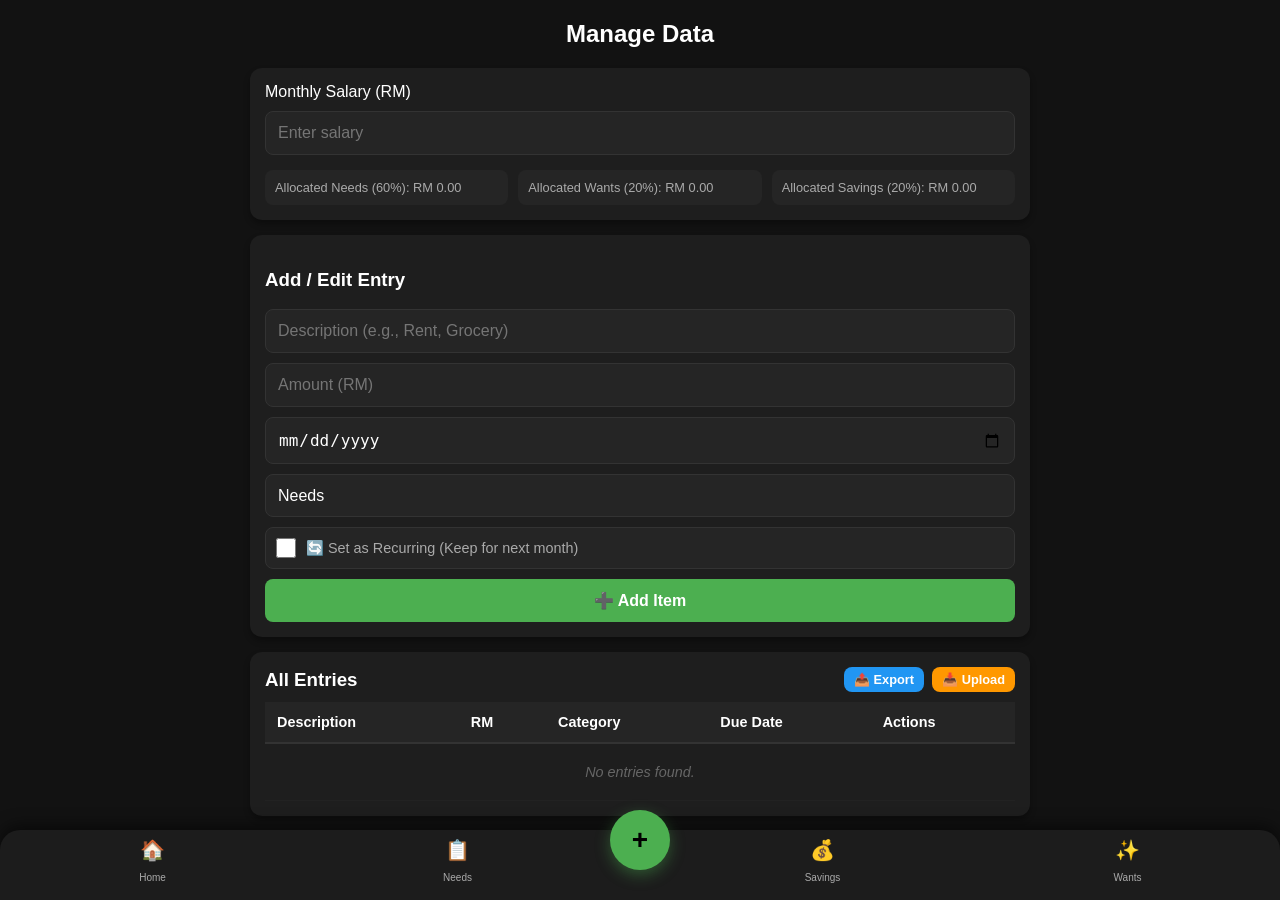
==== entry.html @ 6e2db6f9 "update" ====
<!DOCTYPE html>
<html lang="en">
<head>
  <meta charset="UTF-8">
  <title>Manage Data - Monthly Tracker</title>
  <meta name="viewport" content="width=device-width, initial-scale=1.0, maximum-scale=1.0, user-scalable=no">
  <meta name="theme-color" content="#1c1c1c">
  <meta name="apple-mobile-web-app-capable" content="yes">
  <meta name="apple-mobile-web-app-status-bar-style" content="black-translucent">
  <link rel="manifest" href="manifest.json">
  <link rel="stylesheet" href="styles.css">
</head>
<body>

<div class="bottom-nav">
  <a href="index.html" class="nav-item">
    <span>🏠</span>
    <p>Home</p>
  </a>
  <a href="needs.html" class="nav-item">
    <span>📋</span>
    <p>Needs</p>
  </a>
  <a href="entry.html" class="fab">+</a>
  <a href="savings.html" class="nav-item">
    <span>💰</span>
    <p>Savings</p>
  </a>
  <a href="wants.html" class="nav-item">
    <span>✨</span>
    <p>Wants</p>
  </a>
</div>

<div class="container">
  <h2>Manage Data</h2>

  <!-- Salary Input -->
  <div class="card">
    <label>Monthly Salary (RM)</label>
    <input type="number" id="salary" placeholder="Enter salary" oninput="calculateSplit()">
    <div class="split">
      <p>Allocated Needs (60%): <span id="needs">RM 0</span></p>
      <p>Allocated Wants (20%): <span id="wants">RM 0</span></p>
      <p>Allocated Savings (20%): <span id="savings">RM 0</span></p>
    </div>
  </div>

  <!-- Add Expense -->
  <div class="card">
    <h3>Add / Edit Entry</h3>
    <input type="hidden" id="edit-index" value="-1">
    <input type="text" id="desc" placeholder="Description (e.g., Rent, Grocery)">
    <input type="number" id="amount" placeholder="Amount (RM)">
    <input type="date" id="dueDate">

    <select id="category">
      <option value="Needs">Needs</option>
      <option value="Wants">Wants</option>
      <option value="Savings">Savings</option>
    </select>

    <div style="display: flex; align-items: center; gap: 10px; margin-top: 10px; background: #252525; padding: 10px; border-radius: 8px; border: 1px solid #333;">
      <input type="checkbox" id="recurring" style="width: 20px; height: 20px; margin-top: 0;">
      <label for="recurring" style="font-size: 0.9rem; color: #aaa;">🔄 Set as Recurring (Keep for next month)</label>
    </div>

    <button id="add-btn" onclick="addItem()">➕ Add Item</button>
  </div>

  <!-- Data Table -->
  <div class="card"  >
    <div style="display: flex; justify-content: space-between; align-items: center; margin-bottom: 10px;">
      <h3 style="margin: 0;">All Entries</h3>
      <div style="display: flex; gap: 8px;">
        <button onclick="exportToCSV()" style="width: auto; padding: 5px 10px; font-size: 0.8rem; margin-top: 0; background: #2196F3;">📤 Export</button>
        <button onclick="document.getElementById('csv-upload').click()" style="width: auto; padding: 5px 10px; font-size: 0.8rem; margin-top: 0; background: #FF9800;">📥 Upload</button>
        <input type="file" id="csv-upload" accept=".csv" style="display: none;" onchange="importFromCSV(event)">
      </div>
    </div>
    <table id="table">
      <thead>
        <tr>
          <th>Description</th>
          <th>RM</th>
          <th>Category</th>
          <th>Due Date</th>
          <th>Actions</th>
        </tr>
      </thead>
      <tbody></tbody>
    </table>
  </div>

</div>

<script src="app.js"></script>
<script>
  window.addEventListener('load', () => {
    renderAll();
    calculateSplit();
  });
</script>
</body>
</html>
---- styles.css ----
html, body {
  height: 100%;
  margin: 0;
  padding: 0;
  overscroll-behavior: none;
  overflow: hidden;
}

body {
  font-family: 'Segoe UI', Tahoma, Geneva, Verdana, sans-serif;
  background: #121212;
  color: #fff;
  display: flex;
  flex-direction: column;
}

/* Bottom Navigation */
.bottom-nav {
  position: fixed;
  bottom: 0;
  left: 0;
  width: 100%;
  background: #1c1c1c;
  display: flex;
  justify-content: space-around;
  align-items: center;
  height: 70px;
  border-top-left-radius: 20px;
  border-top-right-radius: 20px;
  box-shadow: 0 -5px 15px rgba(0,0,0,0.5);
  z-index: 1000;
}

/* Nav Items */
.nav-item {
  text-align: center;
  font-size: 10px;
  color: #aaa;
  flex: 1;
  cursor: pointer;
  text-decoration: none;
  transition: color 0.3s;
}

.nav-item span {
  display: block;
  font-size: 20px;
  margin-bottom: 2px;
}

.nav-item.active {
  color: #4CAF50;
}

/* Floating Button */
.fab {
  position: relative;
  top: -25px;
  width: 60px;
  height: 60px;
  background: #4CAF50;
  color: black;
  border-radius: 50%;
  display: flex;
  justify-content: center;
  align-items: center;
  font-size: 28px;
  font-weight: bold;
  box-shadow: 0 5px 15px rgba(76,175,80,0.4);
  text-decoration: none;
  z-index: 1001;
}

/* Safe area for iPhone */
@supports(padding: max(0px)) {
  .bottom-nav {
    padding-bottom: env(safe-area-inset-bottom);
    height: calc(70px + env(safe-area-inset-bottom));
  }
}

.container {
  padding: 10px;
  max-width: 800px;
  margin: auto;
  padding-bottom: 100px; /* Space for bottom nav */
  flex: 1;
  overflow-y: auto;
  -webkit-overflow-scrolling: touch;
  width: 100%;
  box-sizing: border-box;
}

h2 {
  text-align: center;
  margin-top: 10px;
  font-size: 1.5rem;
}

.card {
  background: #1e1e1e;
  padding: 15px;
  border-radius: 12px;
  margin-bottom: 15px;
  box-shadow: 0 4px 6px rgba(0,0,0,0.3);
}

.dashboard-grid {
  display: grid;
  grid-template-columns: repeat(auto-fit, minmax(140px, 1fr));
  gap: 10px;
  margin-bottom: 15px;
}

.stat-card {
  background: #252525;
  padding: 12px;
  border-radius: 10px;
  text-align: center;
  border-left: 4px solid #4CAF50;
}

.stat-card h3 {
  margin: 0;
  font-size: 0.8rem;
  color: #aaa;
}

.stat-card p {
  margin: 8px 0 0;
  font-size: 1.1rem;
  font-weight: bold;
}

input:not([type="checkbox"]), select, button {
  width: 100%;
  display: block; /* Ensures they behave as full-width blocks */
  margin-top: 10px;
  padding: 12px;
  border-radius: 8px;
  border: 1px solid #333;
  background: #252525;
  color: white;
  box-sizing: border-box; /* Crucial for Safari to include padding in width */
  font-size: 16px;
  -webkit-appearance: none; /* Removes Safari default styling */
  appearance: none;
}

input[type="checkbox"] {
  width: 22px;
  height: 22px;
  cursor: pointer;
  accent-color: #4CAF50;
  margin: 0;
  -webkit-appearance: checkbox;
  appearance: checkbox;
}
/* Swipe-to-delete styles */
.swipe-row {
  position: relative;
  /* overflow: hidden; Removed to allow button to be visible when row is transformed */
  touch-action: pan-y;
  transition: transform 0.2s ease-out;
}

.swipe-action {
  position: absolute;
  right: -80px; /* Positioned outside the row */
  top: 0;
  height: 100%;
  width: 80px;
  display: flex;
  justify-content: center;
  align-items: center;
  color: white;
  font-weight: bold;
  opacity: 0;
  transition: opacity 0.2s ease-out;
  pointer-events: none;
  z-index: 5;
  border-radius: 0 8px 8px 0;
}

.delete-action {
  background: #f44336;
}

.done-action {
  background: #4CAF50;
}

.undo-action {
  background: #FF9800;
}

.delete-action:active {
  background: #d32f2f;
}

.done-action:active {
  background: #388E3C;
}

.undo-action:active {
  background: #F57C00;
}

/* When the row is transformed left, the button becomes interactive */
.swipe-row[style*="translateX(-80px)"] .swipe-action {
  pointer-events: auto;
  opacity: 1;
}

/* Skeleton Loader */
.skeleton {
  background: linear-gradient(90deg, #252525 25%, #333 50%, #252525 75%);
  background-size: 200% 100%;
  animation: loading 1.5s infinite;
  border-radius: 8px;
  height: 20px;
  margin: 10px 0;
}

@keyframes loading {
  0% { background-position: 200% 0; }
  100% { background-position: -200% 0; }
}

/* Ensure date inputs show the picker icon and behave correctly */
input[type="date"] {
  min-height: 45px; /* Consistent height for Safari date inputs */
}

button {
  background: #4CAF50;
  border: none;
  font-weight: bold;
  cursor: pointer;
  transition: opacity 0.3s;
}

button:hover {
  opacity: 0.9;
}

button.delete-btn {
  background: #f44336;
  width: auto;
  padding: 5px 10px;
  font-size: 0.8rem;
}

button.edit-btn {
  background: #2196F3;
  width: auto;
  padding: 5px 10px;
  font-size: 0.8rem;
}

.split {
  display: flex;
  flex-direction: column;
  gap: 10px;
  margin-top: 15px;
}

@media (min-width: 600px) {
  .split {
    flex-direction: row;
    justify-content: space-between;
  }
}

.split p {
  margin: 0;
  font-size: 0.8rem;
  color: #aaa;
  background: #252525;
  padding: 10px;
  border-radius: 8px;
  flex: 1;
}

/* Responsive Table */
table {
  width: 100%;
  border-collapse: collapse;
}

@media screen and (max-width: 600px) {
  table, thead, tbody, th, td, tr {
    display: block;
  }

  thead tr {
    position: absolute;
    top: -9999px;
    left: -9999px;
  }

  tr {
    border: 1px solid #333;
    margin-bottom: 10px;
    border-radius: 8px;
    background: #252525;
    padding: 5px;
  }

  td {
    border: none;
    border-bottom: 1px solid #333;
    position: relative;
    padding-left: 50% !important;
    text-align: right !important;
    font-size: 0.6rem;
    display: flex;
    align-items: center;
    justify-content: flex-end;
  }

  td:last-child {
    border-bottom: 0;
  }

  td::before {
    position: absolute;
    left: 10px;
    width: 45%;
    padding-right: 10px;
    white-space: nowrap;
    text-align: left;
    font-weight: bold;
    color: #4CAF50;
    content: attr(data-label);
  }
  
  .completed-row {
    background: #1a1a1a !important;
  }
}

/* Standard Table View for Desktop */
@media screen and (min-width: 601px) {
  th {
    background: #252525;
    text-align: left;
    padding: 12px;
    font-size: 0.9rem;
    border-bottom: 2px solid #333;
  }

  td {
    padding: 12px;
    font-size: 0.9rem;
    border-bottom: 1px solid #222;
  }
}

#reminders-list {
  max-height: 160px;
  overflow-y: auto;
  padding-right: 5px;
}

#reminders-list::-webkit-scrollbar {
  width: 4px;
}

#reminders-list::-webkit-scrollbar-track {
  background: #1e1e1e;
}

#reminders-list::-webkit-scrollbar-thumb {
  background: #4CAF50;
  border-radius: 10px;
}

.due-soon {
  color: #ff9800;
  font-weight: bold;
}

.overdue {
  color: #f44336;
  font-weight: bold;
}

.no-data {
  text-align: center;
  padding: 20px;
  color: #666;
  font-style: italic;
}

.completed-row {
  opacity: 0.5;
  text-decoration: line-through;
}

input[type="checkbox"] {
  width: 18px;
  height: 18px;
  cursor: pointer;
  accent-color: #4CAF50;
}
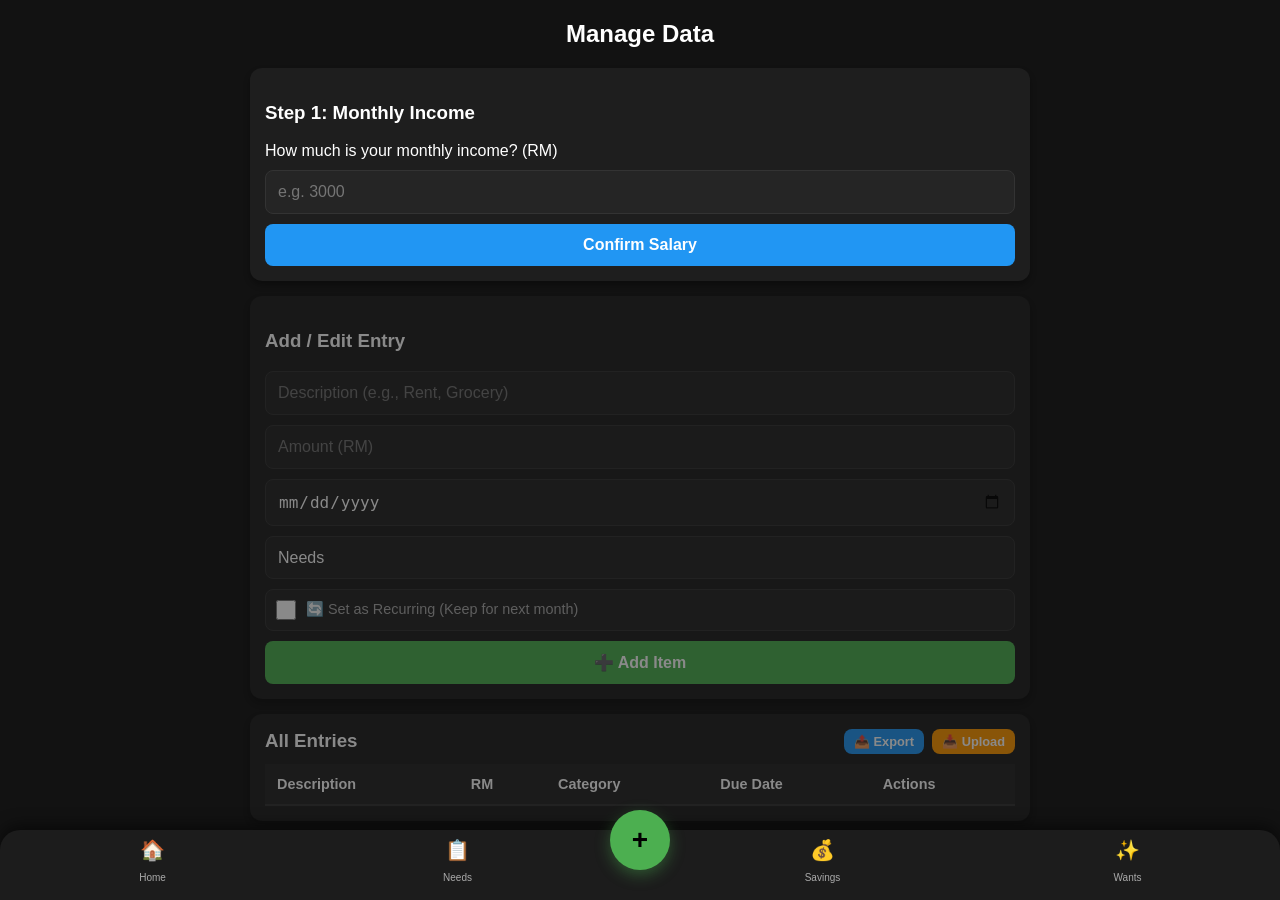
==== commit 4a2c7de6: "new update 1.1" ====
--- a/entry.html
+++ b/entry.html
@@ -35,19 +35,49 @@
 <div class="container">
   <h2>Manage Data</h2>
 
-  <!-- Salary Input -->
-  <div class="card">
-    <label>Monthly Salary (RM)</label>
-    <input type="number" id="salary" placeholder="Enter salary" oninput="calculateSplit()">
-    <div class="split">
-      <p>Allocated Needs (60%): <span id="needs">RM 0</span></p>
-      <p>Allocated Wants (20%): <span id="wants">RM 0</span></p>
-      <p>Allocated Savings (20%): <span id="savings">RM 0</span></p>
+  <!-- Salary & Rule Setup -->
+  <div class="card" id="setup-card">
+    <h3 id="setup-title">Step 1: Monthly Income</h3>
+    
+    <!-- Step 1: Salary Input -->
+    <div id="step-salary">
+      <label>How much is your monthly income? (RM)</label>
+      <input type="number" id="salary" placeholder="e.g. 3000" onkeypress="if(event.key === 'Enter') confirmSalary()">
+      <button onclick="confirmSalary()" style="background: #2196F3;">Confirm Salary</button>
+    </div>
+
+    <!-- Step 2: Budget Rule (Hidden until salary confirmed) -->
+    <div id="step-rule" style="display: none; margin-top: 15px;">
+      <h3 style="margin-top: 0;">Step 2: Choose Budget Rule</h3>
+      <p style="font-size: 0.8rem; color: #aaa; margin-bottom: 10px;">Select how you want to split your income:</p>
+      <div style="display: flex; gap: 10px;">
+        <button id="rule-622" onclick="setBudgetRule('622')" style="margin-top: 0; flex: 1; background: #333; font-size: 0.8rem; padding: 12px;">
+          <strong>6/2/2</strong><br>
+          <small>60% Needs | 20% Wants | 20% Savings</small>
+        </button>
+        <button id="rule-721" onclick="setBudgetRule('721')" style="margin-top: 0; flex: 1; background: #333; font-size: 0.8rem; padding: 12px;">
+          <strong>7/2/1</strong><br>
+          <small>70% Needs | 20% Savings | 10% Wants</small>
+        </button>
+      </div>
+    </div>
+
+    <!-- Step 3: Setup Summary (Shown when everything is set) -->
+    <div id="setup-summary" style="display: none; margin-top: 15px; border-top: 1px solid #333; padding-top: 15px;">
+      <div style="display: flex; justify-content: space-between; align-items: center;">
+        <p style="margin: 0; font-weight: bold; color: #4CAF50;">✅ Budgeting Setup Active</p>
+        <button onclick="editSalary()" style="width: auto; margin-top: 0; padding: 5px 10px; font-size: 0.7rem; background: #555;">Edit Setup</button>
+      </div>
+      <div class="split" style="margin-top: 10px;">
+        <p>Needs (<span id="perc-needs">60</span>%): <span id="needs">RM 0</span></p>
+        <p>Wants (<span id="perc-wants">20</span>%): <span id="wants">RM 0</span></p>
+        <p>Savings (<span id="perc-savings">20</span>%): <span id="savings">RM 0</span></p>
+      </div>
     </div>
   </div>
 
   <!-- Add Expense -->
-  <div class="card">
+  <div class="card" id="edit-form-card" style="opacity: 0.5; pointer-events: none;">
     <h3>Add / Edit Entry</h3>
     <input type="hidden" id="edit-index" value="-1">
     <input type="text" id="desc" placeholder="Description (e.g., Rent, Grocery)">
@@ -69,7 +99,7 @@
   </div>
 
   <!-- Data Table -->
-  <div class="card"  >
+  <div class="card" id="data-table-card" style="opacity: 0.5; pointer-events: none;">
     <div style="display: flex; justify-content: space-between; align-items: center; margin-bottom: 10px;">
       <h3 style="margin: 0;">All Entries</h3>
       <div style="display: flex; gap: 8px;">
@@ -102,4 +132,6 @@
   });
 </script>
 </body>
+</html>>
+</body>
 </html>
--- a/styles.css
+++ b/styles.css
@@ -12,6 +12,16 @@
   color: #fff;
   display: flex;
   flex-direction: column;
+  /* Hide scrollbar for IE, Edge and Firefox */
+  -ms-overflow-style: none;  /* IE and Edge */
+  scrollbar-width: none;  /* Firefox */
+}
+
+/* Hide scrollbar for Chrome, Safari and Opera */
+body::-webkit-scrollbar,
+.container::-webkit-scrollbar,
+div::-webkit-scrollbar {
+  display: none;
 }
 
 /* Bottom Navigation */
@@ -86,6 +96,7 @@
   padding-bottom: 100px; /* Space for bottom nav */
   flex: 1;
   overflow-y: auto;
+  overflow-x: inherit;
   -webkit-overflow-scrolling: touch;
   width: 100%;
   box-sizing: border-box;
@@ -159,14 +170,15 @@
 /* Swipe-to-delete styles */
 .swipe-row {
   position: relative;
-  /* overflow: hidden; Removed to allow button to be visible when row is transformed */
   touch-action: pan-y;
-  transition: transform 0.2s ease-out;
+  transition: transform 0.2s cubic-bezier(0.4, 0, 0.2, 1);
+  background: #252525; /* Ensure row has background to cover button */
+  z-index: 1;
 }
 
 .swipe-action {
   position: absolute;
-  right: -80px; /* Positioned outside the row */
+  right: 0; /* Align to the right edge of the row */
   top: 0;
   height: 100%;
   width: 80px;
@@ -176,9 +188,11 @@
   color: white;
   font-weight: bold;
   opacity: 0;
-  transition: opacity 0.2s ease-out;
+  /* Counter-transform: move button 80px right so it stays at table edge when row moves 80px left */
+  transform: translateX(80px) scale(0.8); 
+  transition: transform 0.2s cubic-bezier(0.4, 0, 0.2, 1), opacity 0.05s ease-out;
   pointer-events: none;
-  z-index: 5;
+  z-index: -1; /* Place behind the row content */
   border-radius: 0 8px 8px 0;
 }
 
@@ -194,22 +208,12 @@
   background: #FF9800;
 }
 
-.delete-action:active {
-  background: #d32f2f;
-}
-
-.done-action:active {
-  background: #388E3C;
-}
-
-.undo-action:active {
-  background: #F57C00;
-}
-
-/* When the row is transformed left, the button becomes interactive */
+/* When revealed: row moves left -80px, button moves to 0 (which is fixed relative to table) */
 .swipe-row[style*="translateX(-80px)"] .swipe-action {
   pointer-events: auto;
   opacity: 1;
+  transform: translateX(80px) scale(1); /* Stays at the edge */
+  z-index: 5; /* Bring to front only when revealed */
 }
 
 /* Skeleton Loader */
@@ -361,6 +365,7 @@
   max-height: 160px;
   overflow-y: auto;
   padding-right: 5px;
+  font-size: 0.6rem;
 }
 
 #reminders-list::-webkit-scrollbar {
@@ -394,8 +399,16 @@
 }
 
 .completed-row {
-  opacity: 0.5;
+  opacity: 0.6;
+}
+
+.completed-row td:not([data-label="Action"]) {
   text-decoration: line-through;
+}
+
+.completed-row button, 
+.completed-row .swipe-action {
+  text-decoration: none !important;
 }
 
 input[type="checkbox"] {
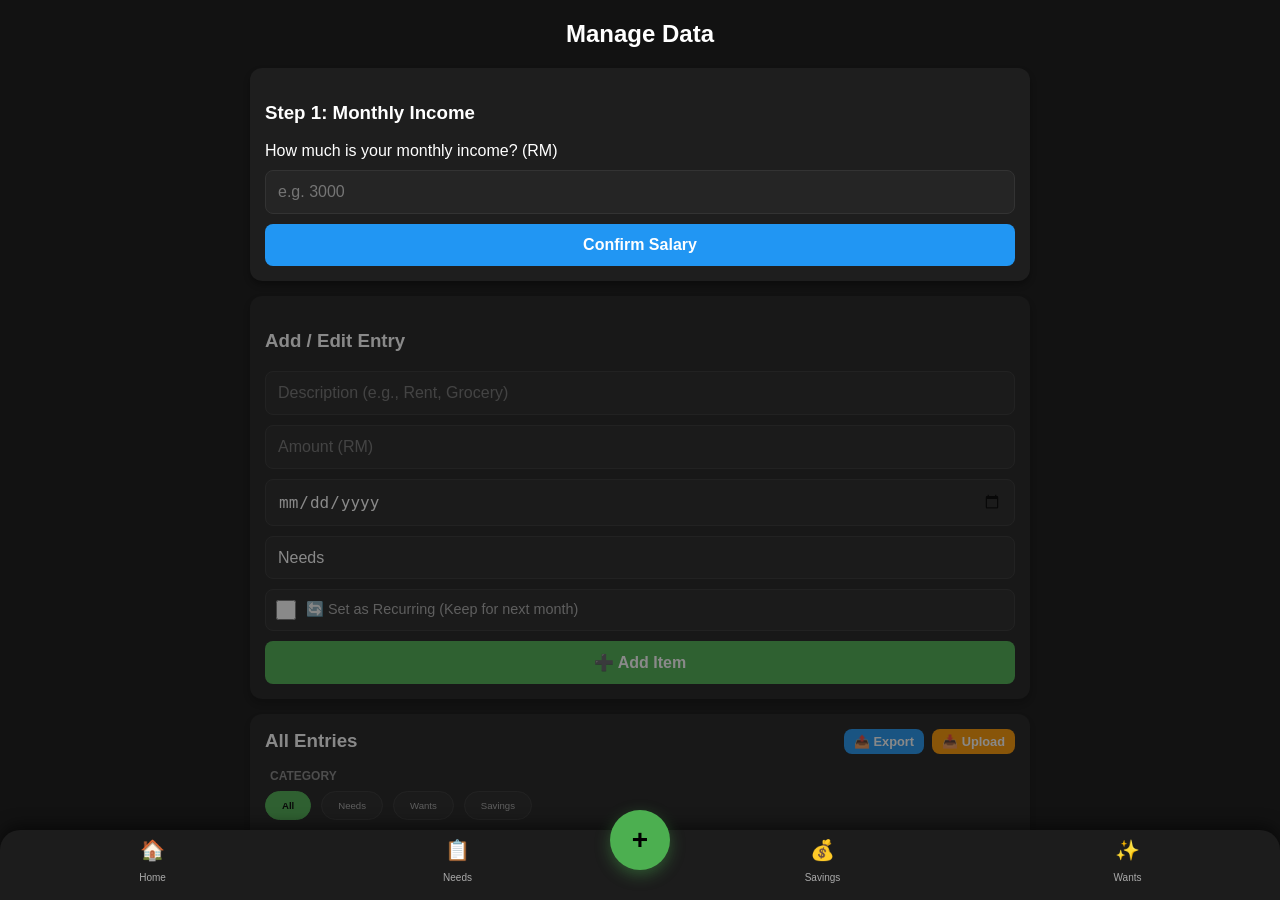
==== commit abcc8ca5: "new update 1.2" ====
--- a/entry.html
+++ b/entry.html
@@ -9,6 +9,7 @@
   <meta name="apple-mobile-web-app-status-bar-style" content="black-translucent">
   <link rel="manifest" href="manifest.json">
   <link rel="stylesheet" href="styles.css">
+  <link rel="stylesheet" href="popup.css">
 </head>
 <body>
 
@@ -100,7 +101,7 @@
 
   <!-- Data Table -->
   <div class="card" id="data-table-card" style="opacity: 0.5; pointer-events: none;">
-    <div style="display: flex; justify-content: space-between; align-items: center; margin-bottom: 10px;">
+    <div style="display: flex; justify-content: space-between; align-items: center; margin-bottom: 15px;">
       <h3 style="margin: 0;">All Entries</h3>
       <div style="display: flex; gap: 8px;">
         <button onclick="exportToCSV()" style="width: auto; padding: 5px 10px; font-size: 0.8rem; margin-top: 0; background: #2196F3;">📤 Export</button>
@@ -108,6 +109,28 @@
         <input type="file" id="csv-upload" accept=".csv" style="display: none;" onchange="importFromCSV(event)">
       </div>
     </div>
+
+    <!-- Filter Bar -->
+    <div class="filter-wrapper">
+      <div class="filter-group">
+        <label>Category</label>
+        <div class="filter-pills" id="filter-category">
+          <div class="pill active" data-value="All">All</div>
+          <div class="pill" data-value="Needs">Needs</div>
+          <div class="pill" data-value="Wants">Wants</div>
+          <div class="pill" data-value="Savings">Savings</div>
+        </div>
+      </div>
+      <div class="filter-group">
+        <label>Timeframe</label>
+        <div class="filter-pills" id="filter-time">
+          <div class="pill active" data-value="All">All</div>
+          <div class="pill" data-value="Week">This Week</div>
+          <div class="pill" data-value="Month">This Month</div>
+        </div>
+      </div>
+    </div>
+
     <table id="table">
       <thead>
         <tr>
@@ -124,6 +147,7 @@
 
 </div>
 
+<script src="popup.js"></script>
 <script src="app.js"></script>
 <script>
   window.addEventListener('load', () => {
--- a/styles.css
+++ b/styles.css
@@ -216,6 +216,59 @@
   z-index: 5; /* Bring to front only when revealed */
 }
 
+/* Filter Bar Styles */
+.filter-wrapper {
+  margin-bottom: 20px;
+  display: flex;
+  flex-direction: column;
+  gap: 15px;
+}
+
+.filter-group {
+  display: flex;
+  flex-direction: column;
+  gap: 8px;
+}
+
+.filter-group label {
+  font-size: 0.75rem;
+  font-weight: bold;
+  color: #888;
+  text-transform: uppercase;
+  margin-left: 5px;
+}
+
+.filter-pills {
+  display: flex;
+  gap: 10px;
+  overflow-x: auto;
+  padding-bottom: 5px;
+  scrollbar-width: none; /* Firefox */
+}
+
+.filter-pills::-webkit-scrollbar {
+  display: none; /* Chrome/Safari */
+}
+
+.pill {
+  background: #252525;
+  color: #aaa;
+  padding: 8px 16px;
+  border-radius: 20px;
+  font-size: 0.6rem;
+  white-space: nowrap;
+  cursor: pointer;
+  border: 1px solid #333;
+  transition: all 0.2s ease;
+}
+
+.pill.active {
+  background: #4CAF50;
+  color: #000;
+  border-color: #4CAF50;
+  font-weight: bold;
+}
+
 /* Skeleton Loader */
 .skeleton {
   background: linear-gradient(90deg, #252525 25%, #333 50%, #252525 75%);
--- a/popup.css
+++ b/popup.css
@@ -0,0 +1,154 @@
+/* Modern Popup Styles */
+.popup-overlay {
+  position: fixed;
+  top: 0;
+  left: 0;
+  width: 100vw;
+  height: 100vh;
+  background: rgba(0, 0, 0, 0.85);
+  backdrop-filter: blur(8px);
+  -webkit-backdrop-filter: blur(8px);
+  display: flex;
+  justify-content: center;
+  align-items: center;
+  z-index: 100000;
+  opacity: 0;
+  visibility: hidden;
+  transition: opacity 0.3s ease, visibility 0.3s;
+}
+
+.popup-overlay.active {
+  opacity: 1;
+  visibility: visible;
+}
+
+.popup-card {
+  background: #1e1e1e;
+  border: 1px solid #444;
+  border-radius: 20px;
+  width: 85%;
+  max-width: 360px;
+  padding: 30px 20px;
+  box-shadow: 0 25px 50px -12px rgba(0, 0, 0, 0.5);
+  transform: translateY(20px) scale(0.9);
+  transition: transform 0.3s cubic-bezier(0.34, 1.56, 0.64, 1);
+  text-align: center;
+}
+
+.popup-overlay.active .popup-card {
+  transform: translateY(0) scale(1);
+}
+
+.popup-title {
+  font-size: 0.9rem;
+  font-weight: 800;
+  margin-bottom: 12px;
+  color: #ffffff;
+  letter-spacing: -0.5px;
+}
+
+.popup-message {
+  font-size: 0.6rem;
+  color: #cccccc;
+  margin-bottom: 25px;
+  line-height: 1.6;
+}
+
+.popup-buttons {
+  display: flex;
+  gap: 12px;
+  width: 100%;
+}
+
+.popup-btn {
+  padding: 14px 20px;
+  border-radius: 12px;
+  border: none;
+  font-weight: 700;
+  font-size: 0.6rem;
+  cursor: pointer;
+  flex: 1;
+  transition: all 0.2s ease;
+  outline: none;
+}
+
+.popup-btn:active {
+  transform: scale(0.95);
+}
+
+.popup-btn-primary {
+  background: linear-gradient(135deg, #4CAF50, #45a049);
+  color: white;
+}
+
+.popup-btn-secondary {
+  background: #333;
+  color: #eee;
+}
+
+.popup-btn-danger {
+  background: linear-gradient(135deg, #f44336, #d32f2f);
+  color: white;
+}
+
+/* Toast Notifications - Simplified Design */
+.toast-container {
+  position: fixed;
+  top: 20px;
+  left: 50%;
+  transform: translateX(-50%);
+  z-index: 100000;
+  display: flex;
+  flex-direction: column;
+  align-items: center;
+  gap: 8px;
+  width: 100%;
+  pointer-events: none;
+}
+
+.toast {
+  background: #252525;
+  color: #fff;
+  padding: 10px 24px;
+  border-radius: 50px;
+  font-size: 0.7rem;
+  font-weight: 500;
+  box-shadow: 0 10px 25px rgba(0,0,0,0.3);
+  border: 1px solid #444;
+  opacity: 0;
+  transform: translateY(-20px);
+  animation: toastFadeIn 0.2s cubic-bezier(0.23, 1, 0.32, 1) forwards;
+}
+
+/* Success Toast - Simple and Clean */
+.toast.success { 
+  background: #2e7d32; 
+  border-color: #388e3c; 
+}
+
+.toast.error { background: #c62828; border-color: #d32f2f; }
+.toast.warning { background: #ef6c00; border-color: #f57c00; }
+
+.toast.fade-out {
+  animation: toastFadeOut 0.1s ease forwards;
+}
+
+@keyframes toastFadeIn {
+  to { opacity: 1; transform: translateY(0); }
+}
+
+@keyframes toastFadeOut {
+  to { opacity: 0; transform: translateY(-10px); }
+}
+
+/* Mobile specific tweaks */
+@media (max-width: 480px) {
+  .popup-card {
+    width: 70%;
+    padding: 25px 15px;
+  }
+  
+  .popup-title {
+    font-size: 0.9rem;
+  }
+}
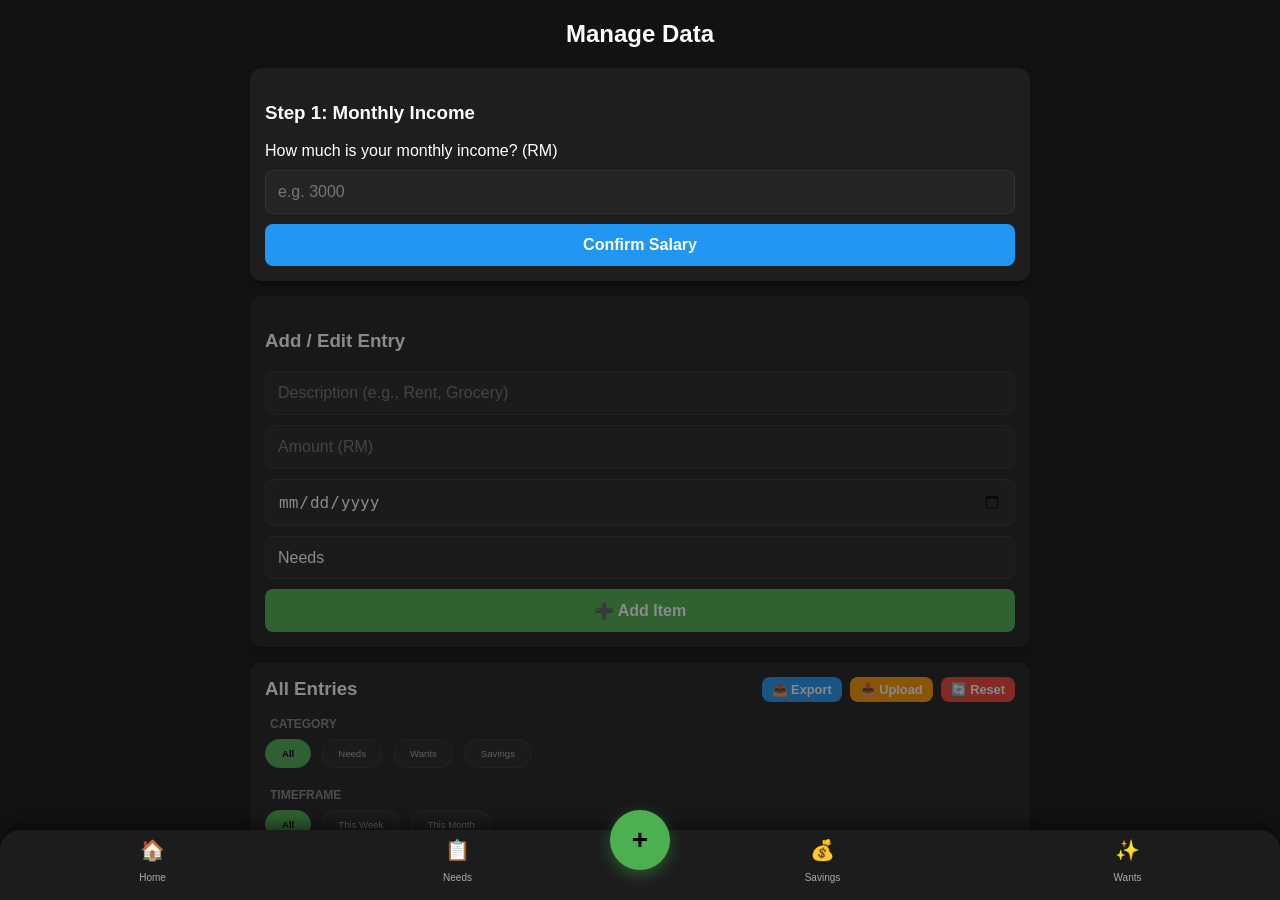
==== commit e9038904: "new update" ====
--- a/entry.html
+++ b/entry.html
@@ -41,7 +41,7 @@
     <h3 id="setup-title">Step 1: Monthly Income</h3>
     
     <!-- Step 1: Salary Input -->
-    <div id="step-salary">
+    <div id="step-salary" style="display: none;">
       <label>How much is your monthly income? (RM)</label>
       <input type="number" id="salary" placeholder="e.g. 3000" onkeypress="if(event.key === 'Enter') confirmSalary()">
       <button onclick="confirmSalary()" style="background: #2196F3;">Confirm Salary</button>
@@ -91,11 +91,6 @@
       <option value="Savings">Savings</option>
     </select>
 
-    <div style="display: flex; align-items: center; gap: 10px; margin-top: 10px; background: #252525; padding: 10px; border-radius: 8px; border: 1px solid #333;">
-      <input type="checkbox" id="recurring" style="width: 20px; height: 20px; margin-top: 0;">
-      <label for="recurring" style="font-size: 0.9rem; color: #aaa;">🔄 Set as Recurring (Keep for next month)</label>
-    </div>
-
     <button id="add-btn" onclick="addItem()">➕ Add Item</button>
   </div>
 
@@ -106,6 +101,7 @@
       <div style="display: flex; gap: 8px;">
         <button onclick="exportToCSV()" style="width: auto; padding: 5px 10px; font-size: 0.8rem; margin-top: 0; background: #2196F3;">📤 Export</button>
         <button onclick="document.getElementById('csv-upload').click()" style="width: auto; padding: 5px 10px; font-size: 0.8rem; margin-top: 0; background: #FF9800;">📥 Upload</button>
+        <button onclick="resetData()" style="width: auto; padding: 5px 10px; font-size: 0.8rem; margin-top: 0; background: #f44336;">🔄 Reset</button>
         <input type="file" id="csv-upload" accept=".csv" style="display: none;" onchange="importFromCSV(event)">
       </div>
     </div>
--- a/styles.css
+++ b/styles.css
@@ -339,6 +339,86 @@
   flex: 1;
 }
 
+.stat-card.info { border-left-color: #2196F3; }
+.stat-card.success { border-left-color: #4CAF50; }
+.stat-card.warning { border-left-color: #FF9800; }
+.stat-card.danger { border-left-color: #f44336; }
+
+/* Progress Bars */
+.progress-container {
+  background: #333;
+  border-radius: 6px;
+  height: 8px;
+  width: 100%;
+  margin-top: 8px;
+  overflow: hidden;
+}
+
+.progress-bar {
+  height: 100%;
+  background: #4CAF50;
+  width: 0%;
+  transition: width 0.5s ease;
+}
+
+.progress-bar.warning { background: #FF9800; }
+.progress-bar.danger { background: #f44336; }
+
+.budget-item {
+  background: #252525;
+  padding: 15px;
+  border-radius: 10px;
+  margin-bottom: 12px;
+}
+
+.budget-item-header {
+  display: flex;
+  justify-content: space-between;
+  align-items: center;
+  margin-bottom: 5px;
+}
+
+.budget-item-name {
+  font-weight: bold;
+  font-size: 0.9rem;
+}
+
+.budget-item-amounts {
+  font-size: 0.8rem;
+  color: #aaa;
+}
+
+.health-score-container {
+  display: flex;
+  align-items: center;
+  gap: 15px;
+  margin-bottom: 20px;
+}
+
+.health-circle {
+  width: 60px;
+  height: 60px;
+  border-radius: 50%;
+  display: flex;
+  justify-content: center;
+  align-items: center;
+  font-weight: bold;
+  font-size: 1.2rem;
+  border: 4px solid #4CAF50;
+  color: #4CAF50;
+}
+
+.health-text h4 {
+  margin: 0;
+  font-size: 1rem;
+}
+
+.health-text p {
+  margin: 3px 0 0;
+  font-size: 0.8rem;
+  color: #aaa;
+}
+
 /* Responsive Table */
 table {
   width: 100%;
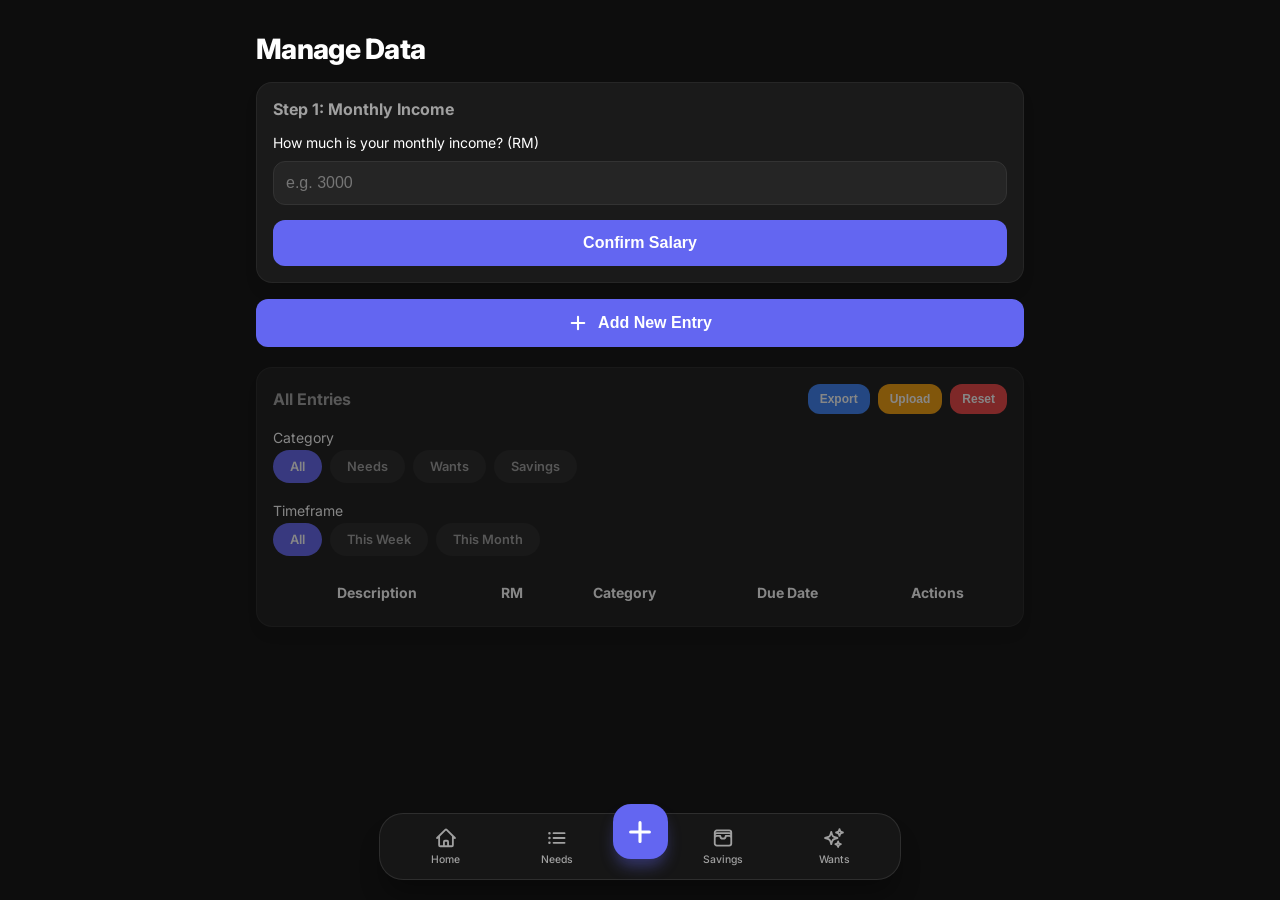
==== commit cdce6626: "new update" ====
--- a/entry.html
+++ b/entry.html
@@ -4,31 +4,34 @@
   <meta charset="UTF-8">
   <title>Manage Data - Monthly Tracker</title>
   <meta name="viewport" content="width=device-width, initial-scale=1.0, maximum-scale=1.0, user-scalable=no">
-  <meta name="theme-color" content="#1c1c1c">
+  <meta name="theme-color" content="#0d0d0d">
   <meta name="apple-mobile-web-app-capable" content="yes">
   <meta name="apple-mobile-web-app-status-bar-style" content="black-translucent">
   <link rel="manifest" href="manifest.json">
   <link rel="stylesheet" href="styles.css">
   <link rel="stylesheet" href="popup.css">
+  <link href="https://fonts.googleapis.com/css2?family=Inter:wght@400;500;600;700;800&display=swap" rel="stylesheet">
 </head>
 <body>
 
 <div class="bottom-nav">
   <a href="index.html" class="nav-item">
-    <span>🏠</span>
+    <svg xmlns="http://www.w3.org/2000/svg" fill="none" viewBox="0 0 24 24" stroke="currentColor"><path stroke-linecap="round" stroke-linejoin="round" d="M2.25 12l8.954-8.955c.44-.439 1.152-.439 1.591 0L21.75 12M4.5 9.75v10.125c0 .621.504 1.125 1.125 1.125H9.75v-4.875c0-.621.504-1.125 1.125-1.125h2.25c.621 0 1.125.504 1.125 1.125V21h4.125c.621 0 1.125-.504 1.125-1.125V9.75M8.25 21h8.25" /></svg>
     <p>Home</p>
   </a>
   <a href="needs.html" class="nav-item">
-    <span>📋</span>
+    <svg xmlns="http://www.w3.org/2000/svg" fill="none" viewBox="0 0 24 24" stroke="currentColor"><path stroke-linecap="round" stroke-linejoin="round" d="M8.25 6.75h12M8.25 12h12m-12 5.25h12M3.75 6.75h.007v.008H3.75V6.75zm.375 0a.375.375 0 11-.75 0 .375.375 0 01.75 0zM3.75 12h.007v.008H3.75V12zm.375 0a.375.375 0 11-.75 0 .375.375 0 01.75 0zm-.375 5.25h.007v.008H3.75v-.008zm.375 0a.375.375 0 11-.75 0 .375.375 0 01.75 0z" /></svg>
     <p>Needs</p>
   </a>
-  <a href="entry.html" class="fab">+</a>
+  <a href="entry.html" class="fab">
+    <svg xmlns="http://www.w3.org/2000/svg" fill="none" viewBox="0 0 24 24" stroke-width="2.5" stroke="currentColor" style="width:30px;height:30px;"><path stroke-linecap="round" stroke-linejoin="round" d="M12 4.5v15m7.5-7.5h-15" /></svg>
+  </a>
   <a href="savings.html" class="nav-item">
-    <span>💰</span>
+    <svg xmlns="http://www.w3.org/2000/svg" fill="none" viewBox="0 0 24 24" stroke="currentColor"><path stroke-linecap="round" stroke-linejoin="round" d="M21 12a2.25 2.25 0 00-2.25-2.25H15a3 3 0 11-6 0H5.25A2.25 2.25 0 003 12m18 0v6a2.25 2.25 0 01-2.25 2.25H5.25A2.25 2.25 0 013 18v-6m18 0V9M3 12V9m18 0a2.25 2.25 0 00-2.25-2.25H5.25A2.25 2.25 0 003 9m18 0V6a2.25 2.25 0 00-2.25-2.25H5.25A2.25 2.25 0 003 6v3" /></svg>
     <p>Savings</p>
   </a>
   <a href="wants.html" class="nav-item">
-    <span>✨</span>
+    <svg xmlns="http://www.w3.org/2000/svg" fill="none" viewBox="0 0 24 24" stroke="currentColor"><path stroke-linecap="round" stroke-linejoin="round" d="M9.813 15.904L9 18.75l-.813-2.846a4.5 4.5 0 00-3.09-3.09L2.25 12l2.846-.813a4.5 4.5 0 003.09-3.09L9 5.25l.813 2.846a4.5 4.5 0 003.09 3.09L15.75 12l-2.846.813a4.5 4.5 0 00-3.09 3.09zM18.259 8.715L18 9.75l-.259-1.035a3.375 3.375 0 00-2.455-2.456L14.25 6l1.036-.259a3.375 3.375 0 002.455-2.456L18 2.25l.259 1.035a3.375 3.375 0 002.456 2.456L21.75 6l-1.035.259a3.375 3.375 0 00-2.456 2.456zM16.894 20.567L16.5 21.75l-.394-1.183a2.25 2.25 0 00-1.423-1.423L13.5 18.75l1.183-.394a2.25 2.25 0 001.423-1.423l.394-1.183.394 1.183a2.25 2.25 0 001.423 1.423l1.183.394-1.183.394a2.25 2.25 0 00-1.423 1.423z" /></svg>
     <p>Wants</p>
   </a>
 </div>
@@ -44,10 +47,10 @@
     <div id="step-salary" style="display: none;">
       <label>How much is your monthly income? (RM)</label>
       <input type="number" id="salary" placeholder="e.g. 3000" onkeypress="if(event.key === 'Enter') confirmSalary()">
-      <button onclick="confirmSalary()" style="background: #2196F3;">Confirm Salary</button>
+      <button onclick="confirmSalary()">Confirm Salary</button>
     </div>
 
-    <!-- Step 2: Budget Rule (Hidden until salary confirmed) -->
+    <!-- Step 2: Budget Rule -->
     <div id="step-rule" style="display: none; margin-top: 15px;">
       <h3 style="margin-top: 0;">Step 2: Choose Budget Rule</h3>
       <p style="font-size: 0.8rem; color: #aaa; margin-bottom: 10px;">Select how you want to split your income:</p>
@@ -63,11 +66,11 @@
       </div>
     </div>
 
-    <!-- Step 3: Setup Summary (Shown when everything is set) -->
+    <!-- Step 3: Setup Summary -->
     <div id="setup-summary" style="display: none; margin-top: 15px; border-top: 1px solid #333; padding-top: 15px;">
       <div style="display: flex; justify-content: space-between; align-items: center;">
-        <p style="margin: 0; font-weight: bold; color: #4CAF50;">✅ Budgeting Setup Active</p>
-        <button onclick="editSalary()" style="width: auto; margin-top: 0; padding: 5px 10px; font-size: 0.7rem; background: #555;">Edit Setup</button>
+        <p style="margin: 0; font-weight: bold; color: var(--success);">Budgeting Setup Active</p>
+        <button onclick="editSalary()" style="width: auto; margin-top: 0; padding: 5px 10px; font-size: 0.7rem; background: #333;">Edit Setup</button>
       </div>
       <div class="split" style="margin-top: 10px;">
         <p>Needs (<span id="perc-needs">60</span>%): <span id="needs">RM 0</span></p>
@@ -77,21 +80,32 @@
     </div>
   </div>
 
-  <!-- Add Expense -->
-  <div class="card" id="edit-form-card" style="opacity: 0.5; pointer-events: none;">
-    <h3>Add / Edit Entry</h3>
-    <input type="hidden" id="edit-index" value="-1">
-    <input type="text" id="desc" placeholder="Description (e.g., Rent, Grocery)">
-    <input type="number" id="amount" placeholder="Amount (RM)">
-    <input type="date" id="dueDate">
+  <!-- Modal Trigger Button -->
+  <button onclick="openEntryModal()" style="margin-bottom: 20px; background: var(--accent-color); display: flex; align-items: center; justify-content: center; gap: 10px;">
+    <svg xmlns="http://www.w3.org/2000/svg" fill="none" viewBox="0 0 24 24" stroke-width="2.5" stroke="currentColor" style="width:20px;height:20px;"><path stroke-linecap="round" stroke-linejoin="round" d="M12 4.5v15m7.5-7.5h-15" /></svg>
+    Add New Entry
+  </button>
 
-    <select id="category">
-      <option value="Needs">Needs</option>
-      <option value="Wants">Wants</option>
-      <option value="Savings">Savings</option>
-    </select>
+  <!-- Add Expense Modal -->
+  <div id="entry-modal" class="modal-overlay">
+    <div class="modal-content">
+      <div class="card" id="edit-form-card" style="margin-bottom: 0; position: relative;">
+        <button class="close-modal" onclick="closeEntryModal()">&times;</button>
+        <h3>Add / Edit Entry</h3>
+        <input type="hidden" id="edit-index" value="-1">
+        <input type="text" id="desc" placeholder="Description (e.g., Rent, Grocery)">
+        <input type="number" id="amount" placeholder="Amount (RM)">
+        <input type="date" id="dueDate">
 
-    <button id="add-btn" onclick="addItem()">➕ Add Item</button>
+        <select id="category">
+          <option value="Needs">Needs</option>
+          <option value="Wants">Wants</option>
+          <option value="Savings">Savings</option>
+        </select>
+
+        <button id="add-btn" onclick="addItem()">Add Item</button>
+      </div>
+    </div>
   </div>
 
   <!-- Data Table -->
@@ -99,9 +113,9 @@
     <div style="display: flex; justify-content: space-between; align-items: center; margin-bottom: 15px;">
       <h3 style="margin: 0;">All Entries</h3>
       <div style="display: flex; gap: 8px;">
-        <button onclick="exportToCSV()" style="width: auto; padding: 5px 10px; font-size: 0.8rem; margin-top: 0; background: #2196F3;">📤 Export</button>
-        <button onclick="document.getElementById('csv-upload').click()" style="width: auto; padding: 5px 10px; font-size: 0.8rem; margin-top: 0; background: #FF9800;">📥 Upload</button>
-        <button onclick="resetData()" style="width: auto; padding: 5px 10px; font-size: 0.8rem; margin-top: 0; background: #f44336;">🔄 Reset</button>
+        <button onclick="exportToCSV()" style="width: auto; padding: 8px 12px; font-size: 0.75rem; margin-top: 0; background: #3b82f6;">Export</button>
+        <button onclick="document.getElementById('csv-upload').click()" style="width: auto; padding: 8px 12px; font-size: 0.75rem; margin-top: 0; background: #f59e0b;">Upload</button>
+        <button onclick="resetData()" style="width: auto; padding: 8px 12px; font-size: 0.75rem; margin-top: 0; background: #ef4444;">Reset</button>
         <input type="file" id="csv-upload" accept=".csv" style="display: none;" onchange="importFromCSV(event)">
       </div>
     </div>
@@ -152,6 +166,4 @@
   });
 </script>
 </body>
-</html>>
-</body>
 </html>
--- a/styles.css
+++ b/styles.css
@@ -1,3 +1,15 @@
+:root {
+  --bg-color: #0d0d0d;
+  --card-bg: #1a1a1a;
+  --text-primary: #ffffff;
+  --text-secondary: #a0a0a0;
+  --accent-color: #6366f1; /* Modern Indigo */
+  --success: #10b981;
+  --warning: #f59e0b;
+  --danger: #ef4444;
+  --nav-bg: rgba(26, 26, 26, 0.8);
+}
+
 html, body {
   height: 100%;
   margin: 0;
@@ -7,422 +19,355 @@
 }
 
 body {
-  font-family: 'Segoe UI', Tahoma, Geneva, Verdana, sans-serif;
-  background: #121212;
-  color: #fff;
+  font-family: 'Inter', -apple-system, BlinkMacSystemFont, sans-serif;
+  background: var(--bg-color);
+  color: var(--text-primary);
   display: flex;
   flex-direction: column;
-  /* Hide scrollbar for IE, Edge and Firefox */
-  -ms-overflow-style: none;  /* IE and Edge */
-  scrollbar-width: none;  /* Firefox */
-}
-
-/* Hide scrollbar for Chrome, Safari and Opera */
-body::-webkit-scrollbar,
-.container::-webkit-scrollbar,
-div::-webkit-scrollbar {
-  display: none;
+  -ms-overflow-style: none;
+  scrollbar-width: none;
+  font-size: 14px;
+}
+
+/* Mobile Font Scaling & Smaller Icons */
+@media screen and (max-width: 600px) {
+  body { font-size: 12px; }
+  h2 { font-size: 1.25rem; margin: 12px 0; }
+  .card { padding: 12px; border-radius: 12px; margin-bottom: 12px; }
+  .card h3 { font-size: 0.8rem; margin-bottom: 10px; }
+
+  /* Smaller SVG Icons */
+  .nav-item svg { width: 18px; height: 18px; }
+  .icon-inline { width: 15px; height: 14px; }
+  .fab { width: 48px; height: 48px; margin-bottom: 25px; }
+  .fab svg { width: 22px !important; height: 22px !important; }
+
+  /* Structured Stats Grid */
+  .dashboard-grid { gap: 8px; margin-bottom: 15px; }
+  .stat-card { padding: 10px 5px; border-radius: 12px; }
+  .stat-card h3 { font-size: 0.6rem; }
+  .stat-card p { font-size: 0.85rem; margin-top: 4px; }
+
+  /* Health Circle Scale Down */
+  .health-score-container { gap: 12px; }
+  .health-circle { width: 50px; height: 50px; font-size: 1rem; border-width: 3px; }
+  .health-text h4 { font-size: 0.9rem; }
+  .health-text p { font-size: 0.75rem; }
+
+  /* Budget Bars Scaling */
+  .budget-item { margin-bottom: 12px; }
+  .budget-item-header { font-size: 0.75rem; }
+  .progress-container { height: 7px; }
+
+  /* Tables/Lists */
+  td { font-size: 0.75rem; min-height: 24px; }
+  td::before { font-size: 0.65rem; }
+}
+
+body::-webkit-scrollbar { display: none; }
+
+
+.container {
+  padding: 16px;
+  max-width: 800px;
+  margin: auto;
+  padding-bottom: 120px;
+  flex: 1;
+  overflow-y: auto;
+  -webkit-overflow-scrolling: touch;
+  width: 100%;
+  box-sizing: border-box;
+}
+
+h2 {
+  font-size: 1.75rem;
+  font-weight: 800;
+  letter-spacing: -0.025em;
+  margin: 16px 0;
+  text-align: left;
+}
+
+.card {
+  background: var(--card-bg);
+  padding: 16px;
+  border-radius: 16px;
+  margin-bottom: 16px;
+  border: 1px solid rgba(255,255,255,0.05);
+  box-shadow: 0 10px 15px -3px rgba(0, 0, 0, 0.1);
+  overflow: hidden;
+}
+
+.card h3 {
+  font-size: 1rem;
+  margin-top: 0;
+  margin-bottom: 15px;
+  color: var(--text-secondary);
+  display: flex;
+  align-items: center;
+  gap: 8px;
 }
 
 /* Bottom Navigation */
 .bottom-nav {
   position: fixed;
-  bottom: 0;
-  left: 0;
-  width: 100%;
-  background: #1c1c1c;
+  bottom: 20px;
+  left: 50%;
+  transform: translateX(-50%);
+  width: calc(100% - 40px);
+  max-width: 500px;
+  background: var(--nav-bg);
+  backdrop-filter: blur(12px);
+  -webkit-backdrop-filter: blur(12px);
   display: flex;
   justify-content: space-around;
   align-items: center;
-  height: 70px;
-  border-top-left-radius: 20px;
-  border-top-right-radius: 20px;
-  box-shadow: 0 -5px 15px rgba(0,0,0,0.5);
+  height: 65px;
+  border-radius: 24px;
+  border: 1px solid rgba(255,255,255,0.1);
+  box-shadow: 0 20px 25px -5px rgba(0, 0, 0, 0.3);
   z-index: 1000;
-}
-
-/* Nav Items */
+  padding: 0 10px;
+}
+
 .nav-item {
   text-align: center;
-  font-size: 10px;
-  color: #aaa;
+  color: var(--text-secondary);
   flex: 1;
-  cursor: pointer;
   text-decoration: none;
-  transition: color 0.3s;
-}
-
-.nav-item span {
-  display: block;
-  font-size: 20px;
-  margin-bottom: 2px;
+  transition: all 0.2s;
+  display: flex;
+  flex-direction: column;
+  align-items: center;
+  gap: 4px;
+}
+
+.nav-item svg {
+  width: 22px;
+  height: 22px;
+  stroke-width: 2;
+}
+
+.nav-item p {
+  margin: 0;
+  font-size: 0.65rem;
+  font-weight: 500;
 }
 
 .nav-item.active {
-  color: #4CAF50;
-}
-
-/* Floating Button */
+  color: var(--accent-color);
+}
+
 .fab {
-  position: relative;
-  top: -25px;
-  width: 60px;
-  height: 60px;
-  background: #4CAF50;
-  color: black;
-  border-radius: 50%;
+  width: 55px;
+  height: 55px;
+  background: var(--accent-color);
+  color: white;
+  border-radius: 18px;
   display: flex;
   justify-content: center;
   align-items: center;
-  font-size: 28px;
-  font-weight: bold;
-  box-shadow: 0 5px 15px rgba(76,175,80,0.4);
+  box-shadow: 0 10px 15px -3px rgba(99, 102, 241, 0.4);
   text-decoration: none;
-  z-index: 1001;
-}
-
-/* Safe area for iPhone */
-@supports(padding: max(0px)) {
-  .bottom-nav {
-    padding-bottom: env(safe-area-inset-bottom);
-    height: calc(70px + env(safe-area-inset-bottom));
-  }
-}
-
-.container {
-  padding: 10px;
-  max-width: 800px;
-  margin: auto;
-  padding-bottom: 100px; /* Space for bottom nav */
-  flex: 1;
-  overflow-y: auto;
-  overflow-x: inherit;
-  -webkit-overflow-scrolling: touch;
-  width: 100%;
-  box-sizing: border-box;
-}
-
-h2 {
-  text-align: center;
-  margin-top: 10px;
-  font-size: 1.5rem;
-}
-
-.card {
-  background: #1e1e1e;
-  padding: 15px;
-  border-radius: 12px;
-  margin-bottom: 15px;
-  box-shadow: 0 4px 6px rgba(0,0,0,0.3);
-}
-
+  margin-bottom: 30px;
+  transition: transform 0.2s;
+}
+
+.fab:active { transform: scale(0.95); }
+
+/* Dashboard Grid */
 .dashboard-grid {
   display: grid;
-  grid-template-columns: repeat(auto-fit, minmax(140px, 1fr));
-  gap: 10px;
-  margin-bottom: 15px;
+  grid-template-columns: repeat(3, 1fr);
+  gap: 12px;
+  margin-bottom: 20px;
 }
 
 .stat-card {
-  background: #252525;
-  padding: 12px;
-  border-radius: 10px;
+  background: var(--card-bg);
+  padding: 15px 10px;
+  border-radius: 16px;
   text-align: center;
-  border-left: 4px solid #4CAF50;
+  border: 1px solid rgba(255,255,255,0.05);
 }
 
 .stat-card h3 {
   margin: 0;
-  font-size: 0.8rem;
-  color: #aaa;
+  font-size: 0.7rem;
+  text-transform: uppercase;
+  letter-spacing: 0.05em;
+  color: var(--text-secondary);
+  justify-content: center;
 }
 
 .stat-card p {
   margin: 8px 0 0;
+  font-size: 1rem;
+  font-weight: 700;
+}
+
+.stat-card.info { border-bottom: 3px solid #3b82f6; }
+.stat-card.success { border-bottom: 3px solid var(--success); }
+.stat-card.warning { border-bottom: 3px solid var(--warning); }
+
+/* Health Circle */
+.health-score-container {
+  display: flex;
+  align-items: center;
+  gap: 20px;
+}
+
+.health-circle {
+  width: 70px;
+  height: 70px;
+  border-radius: 50%;
+  display: flex;
+  justify-content: center;
+  align-items: center;
+  font-weight: 800;
+  font-size: 1.25rem;
+  border: 5px solid var(--success);
+  color: var(--success);
+  background: rgba(16, 185, 129, 0.1);
+}
+
+.health-text h4 {
+  margin: 0;
   font-size: 1.1rem;
-  font-weight: bold;
-}
-
-input:not([type="checkbox"]), select, button {
+  font-weight: 700;
+}
+
+.health-text p {
+  margin: 4px 0 0;
+  font-size: 0.85rem;
+  color: var(--text-secondary);
+}
+
+/* Progress Bars */
+.budget-item {
+  margin-bottom: 20px;
+}
+
+.budget-item-header {
+  display: flex;
+  justify-content: space-between;
+  margin-bottom: 8px;
+  font-size: 0.85rem;
+  font-weight: 600;
+}
+
+.budget-item-amounts { color: var(--text-secondary); }
+
+.progress-container {
+  background: #2a2a2a;
+  border-radius: 10px;
+  height: 10px;
   width: 100%;
-  display: block; /* Ensures they behave as full-width blocks */
-  margin-top: 10px;
+  overflow: hidden;
+}
+
+.progress-bar {
+  height: 100%;
+  background: var(--accent-color);
+  border-radius: 10px;
+  width: 0%;
+  transition: width 0.6s cubic-bezier(0.34, 1.56, 0.64, 1);
+}
+
+.progress-bar.warning { background: var(--warning); }
+.progress-bar.danger { background: var(--danger); }
+
+/* Inputs & Buttons */
+input:not([type="checkbox"]), select {
+  width: 100%;
   padding: 12px;
-  border-radius: 8px;
+  border-radius: 12px;
   border: 1px solid #333;
   background: #252525;
   color: white;
-  box-sizing: border-box; /* Crucial for Safari to include padding in width */
-  font-size: 16px;
-  -webkit-appearance: none; /* Removes Safari default styling */
-  appearance: none;
-}
-
-input[type="checkbox"] {
-  width: 22px;
-  height: 22px;
+  font-size: 1rem;
+  margin-top: 10px;
+  transition: border-color 0.2s;
+  box-sizing: border-box;
+  display: block;
+}
+
+input:focus { border-color: var(--accent-color); outline: none; }
+
+button {
+  width: 100%;
+  padding: 14px;
+  border-radius: 12px;
+  border: none;
+  background: var(--accent-color);
+  color: white;
+  font-weight: 700;
+  font-size: 1rem;
+  margin-top: 15px;
   cursor: pointer;
-  accent-color: #4CAF50;
-  margin: 0;
-  -webkit-appearance: checkbox;
-  appearance: checkbox;
-}
-/* Swipe-to-delete styles */
+  transition: transform 0.1s, opacity 0.2s;
+}
+
+button:active { transform: scale(0.98); }
+
+.btn-secondary { background: #333; color: white; }
+.btn-danger { background: var(--danger); }
+.btn-success { background: var(--success); }
+
+/* Table Styles / Swipe-to-Action UI */
+table { 
+  width: 100%; 
+  border-collapse: separate; 
+  border-spacing: 0 8px;
+}
+
+tbody tr {
+  background: #252525;
+  border-radius: 12px;
+  transition: transform 0.2s cubic-bezier(0.4, 0, 0.2, 1);
+}
+
 .swipe-row {
   position: relative;
   touch-action: pan-y;
-  transition: transform 0.2s cubic-bezier(0.4, 0, 0.2, 1);
-  background: #252525; /* Ensure row has background to cover button */
   z-index: 1;
 }
 
 .swipe-action {
   position: absolute;
-  right: 0; /* Align to the right edge of the row */
+  right: -80px;
   top: 0;
   height: 100%;
-  width: 80px;
+  width: 70px;
   display: flex;
   justify-content: center;
   align-items: center;
   color: white;
   font-weight: bold;
   opacity: 0;
-  /* Counter-transform: move button 80px right so it stays at table edge when row moves 80px left */
-  transform: translateX(80px) scale(0.8); 
-  transition: transform 0.2s cubic-bezier(0.4, 0, 0.2, 1), opacity 0.05s ease-out;
+  transition: opacity 0.2s;
   pointer-events: none;
-  z-index: -1; /* Place behind the row content */
-  border-radius: 0 8px 8px 0;
-}
-
-.delete-action {
-  background: #f44336;
-}
-
-.done-action {
-  background: #4CAF50;
-}
-
-.undo-action {
-  background: #FF9800;
-}
-
-/* When revealed: row moves left -80px, button moves to 0 (which is fixed relative to table) */
+  z-index: -1;
+  border-radius: 12px;
+}
+
 .swipe-row[style*="translateX(-80px)"] .swipe-action {
   pointer-events: auto;
   opacity: 1;
-  transform: translateX(80px) scale(1); /* Stays at the edge */
-  z-index: 5; /* Bring to front only when revealed */
-}
-
-/* Filter Bar Styles */
-.filter-wrapper {
-  margin-bottom: 20px;
-  display: flex;
-  flex-direction: column;
-  gap: 15px;
-}
-
-.filter-group {
-  display: flex;
-  flex-direction: column;
-  gap: 8px;
-}
-
-.filter-group label {
-  font-size: 0.75rem;
-  font-weight: bold;
-  color: #888;
-  text-transform: uppercase;
-  margin-left: 5px;
-}
-
-.filter-pills {
-  display: flex;
-  gap: 10px;
-  overflow-x: auto;
-  padding-bottom: 5px;
-  scrollbar-width: none; /* Firefox */
-}
-
-.filter-pills::-webkit-scrollbar {
-  display: none; /* Chrome/Safari */
-}
-
-.pill {
-  background: #252525;
-  color: #aaa;
-  padding: 8px 16px;
-  border-radius: 20px;
-  font-size: 0.6rem;
-  white-space: nowrap;
-  cursor: pointer;
-  border: 1px solid #333;
-  transition: all 0.2s ease;
-}
-
-.pill.active {
-  background: #4CAF50;
-  color: #000;
-  border-color: #4CAF50;
-  font-weight: bold;
-}
-
-/* Skeleton Loader */
-.skeleton {
-  background: linear-gradient(90deg, #252525 25%, #333 50%, #252525 75%);
-  background-size: 200% 100%;
-  animation: loading 1.5s infinite;
-  border-radius: 8px;
-  height: 20px;
-  margin: 10px 0;
-}
-
-@keyframes loading {
-  0% { background-position: 200% 0; }
-  100% { background-position: -200% 0; }
-}
-
-/* Ensure date inputs show the picker icon and behave correctly */
-input[type="date"] {
-  min-height: 45px; /* Consistent height for Safari date inputs */
-}
-
-button {
-  background: #4CAF50;
-  border: none;
-  font-weight: bold;
-  cursor: pointer;
-  transition: opacity 0.3s;
-}
-
-button:hover {
-  opacity: 0.9;
-}
-
-button.delete-btn {
-  background: #f44336;
-  width: auto;
-  padding: 5px 10px;
-  font-size: 0.8rem;
-}
-
-button.edit-btn {
-  background: #2196F3;
-  width: auto;
-  padding: 5px 10px;
-  font-size: 0.8rem;
-}
-
-.split {
-  display: flex;
-  flex-direction: column;
-  gap: 10px;
-  margin-top: 15px;
-}
-
-@media (min-width: 600px) {
-  .split {
-    flex-direction: row;
-    justify-content: space-between;
-  }
-}
-
-.split p {
-  margin: 0;
-  font-size: 0.8rem;
-  color: #aaa;
-  background: #252525;
-  padding: 10px;
-  border-radius: 8px;
-  flex: 1;
-}
-
-.stat-card.info { border-left-color: #2196F3; }
-.stat-card.success { border-left-color: #4CAF50; }
-.stat-card.warning { border-left-color: #FF9800; }
-.stat-card.danger { border-left-color: #f44336; }
-
-/* Progress Bars */
-.progress-container {
-  background: #333;
-  border-radius: 6px;
-  height: 8px;
-  width: 100%;
-  margin-top: 8px;
-  overflow: hidden;
-}
-
-.progress-bar {
-  height: 100%;
-  background: #4CAF50;
-  width: 0%;
-  transition: width 0.5s ease;
-}
-
-.progress-bar.warning { background: #FF9800; }
-.progress-bar.danger { background: #f44336; }
-
-.budget-item {
-  background: #252525;
-  padding: 15px;
-  border-radius: 10px;
-  margin-bottom: 12px;
-}
-
-.budget-item-header {
-  display: flex;
-  justify-content: space-between;
-  align-items: center;
-  margin-bottom: 5px;
-}
-
-.budget-item-name {
-  font-weight: bold;
-  font-size: 0.9rem;
-}
-
-.budget-item-amounts {
-  font-size: 0.8rem;
-  color: #aaa;
-}
-
-.health-score-container {
-  display: flex;
-  align-items: center;
-  gap: 15px;
-  margin-bottom: 20px;
-}
-
-.health-circle {
-  width: 60px;
-  height: 60px;
-  border-radius: 50%;
-  display: flex;
-  justify-content: center;
-  align-items: center;
-  font-weight: bold;
-  font-size: 1.2rem;
-  border: 4px solid #4CAF50;
-  color: #4CAF50;
-}
-
-.health-text h4 {
-  margin: 0;
-  font-size: 1rem;
-}
-
-.health-text p {
-  margin: 3px 0 0;
-  font-size: 0.8rem;
-  color: #aaa;
-}
-
-/* Responsive Table */
-table {
-  width: 100%;
-  border-collapse: collapse;
+  right: 5px;
+  z-index: 5;
+}
+
+.delete-action { background: var(--danger); }
+.done-action { background: var(--success); }
+.undo-action { background: var(--warning); }
+
+.completed-row {
+  opacity: 0.5;
+  background: #1a1a1a !important;
+}
+
+.completed-row td:not([data-label="Action"]) {
+  text-decoration: line-through;
 }
 
 @media screen and (max-width: 600px) {
@@ -437,116 +382,140 @@
   }
 
   tr {
-    border: 1px solid #333;
-    margin-bottom: 10px;
-    border-radius: 8px;
+    border: 1px solid rgba(255,255,255,0.05);
+    margin-bottom: 12px;
+    border-radius: 12px;
     background: #252525;
-    padding: 5px;
+    padding: 12px;
+    position: relative;
+    overflow: visible;
   }
 
   td {
     border: none;
-    border-bottom: 1px solid #333;
     position: relative;
-    padding-left: 50% !important;
+    padding-left: 45% !important;
     text-align: right !important;
-    font-size: 0.6rem;
+    font-size: 0.85rem;
     display: flex;
     align-items: center;
     justify-content: flex-end;
-  }
-
-  td:last-child {
-    border-bottom: 0;
+    min-height: 28px;
+    padding: 4px 0;
   }
 
   td::before {
     position: absolute;
-    left: 10px;
-    width: 45%;
+    left: 0;
+    width: 40%;
     padding-right: 10px;
     white-space: nowrap;
     text-align: left;
-    font-weight: bold;
-    color: #4CAF50;
+    font-weight: 700;
+    color: var(--accent-color);
     content: attr(data-label);
+    font-size: 0.75rem;
+    text-transform: uppercase;
   }
-  
-  .completed-row {
-    background: #1a1a1a !important;
-  }
-}
-
-/* Standard Table View for Desktop */
-@media screen and (min-width: 601px) {
-  th {
-    background: #252525;
-    text-align: left;
-    padding: 12px;
-    font-size: 0.9rem;
-    border-bottom: 2px solid #333;
-  }
-
-  td {
-    padding: 12px;
-    font-size: 0.9rem;
-    border-bottom: 1px solid #222;
-  }
-}
-
+}
+
+/* Filter Pills */
+.filter-pills {
+  display: flex;
+  gap: 8px;
+  margin-bottom: 15px;
+  overflow-x: auto;
+  padding: 4px 0;
+}
+
+.pill {
+  padding: 8px 16px;
+  border-radius: 100px;
+  background: #252525;
+  color: var(--text-secondary);
+  font-size: 0.8rem;
+  font-weight: 600;
+  white-space: nowrap;
+  border: 1px solid transparent;
+}
+
+.pill.active {
+  background: var(--accent-color);
+  color: white;
+}
+
+/* Reminders */
 #reminders-list {
-  max-height: 160px;
-  overflow-y: auto;
-  padding-right: 5px;
-  font-size: 0.6rem;
-}
-
-#reminders-list::-webkit-scrollbar {
-  width: 4px;
-}
-
-#reminders-list::-webkit-scrollbar-track {
-  background: #1e1e1e;
-}
-
-#reminders-list::-webkit-scrollbar-thumb {
-  background: #4CAF50;
-  border-radius: 10px;
-}
-
-.due-soon {
-  color: #ff9800;
-  font-weight: bold;
-}
-
-.overdue {
-  color: #f44336;
-  font-weight: bold;
-}
-
-.no-data {
-  text-align: center;
-  padding: 20px;
-  color: #666;
-  font-style: italic;
-}
-
-.completed-row {
-  opacity: 0.6;
-}
-
-.completed-row td:not([data-label="Action"]) {
-  text-decoration: line-through;
-}
-
-.completed-row button, 
-.completed-row .swipe-action {
-  text-decoration: none !important;
-}
-
-input[type="checkbox"] {
-  width: 18px;
-  height: 18px;
-  cursor: pointer;
-  accent-color: #4CAF50;
-}+  display: flex;
+  flex-direction: column;
+  gap: 10px;
+}
+
+.reminder-item {
+  padding: 12px;
+  border-radius: 12px;
+  background: #252525;
+  font-size: 0.85rem;
+  display: flex;
+  align-items: center;
+  gap: 10px;
+}
+
+.reminder-item.due-soon { border-left: 4px solid var(--warning); }
+.reminder-item.overdue { border-left: 4px solid var(--danger); }
+
+/* Skeleton */
+.skeleton {
+  background: linear-gradient(90deg, #1a1a1a 25%, #252525 50%, #1a1a1a 75%);
+  background-size: 200% 100%;
+  animation: loading 1.5s infinite;
+  height: 100px;
+  border-radius: 16px;
+}
+
+/* Entry Form Modal */
+.modal-overlay {
+  position: fixed;
+  top: 0;
+  left: 0;
+  width: 100%;
+  height: 100%;
+  background: rgba(0, 0, 0, 0.8);
+  backdrop-filter: blur(8px);
+  -webkit-backdrop-filter: blur(8px);
+  display: flex;
+  justify-content: center;
+  align-items: center;
+  z-index: 2000;
+  opacity: 0;
+  visibility: hidden;
+  transition: all 0.3s ease;
+}
+
+.modal-overlay.active {
+  opacity: 1;
+  visibility: visible;
+}
+
+.modal-content {
+  width: 90%;
+  max-width: 400px;
+  transform: translateY(20px);
+  transition: transform 0.3s ease;
+}
+
+.modal-overlay.active .modal-content {
+  transform: translateY(0);
+}
+
+.close-modal {
+  position: absolute;
+  top: 15px;
+  right: 15px;
+  background: none;
+  color: #888;
+  font-size: 1.5rem;
+  width: auto;
+  margin: 0;
+  padding: 0;
+}
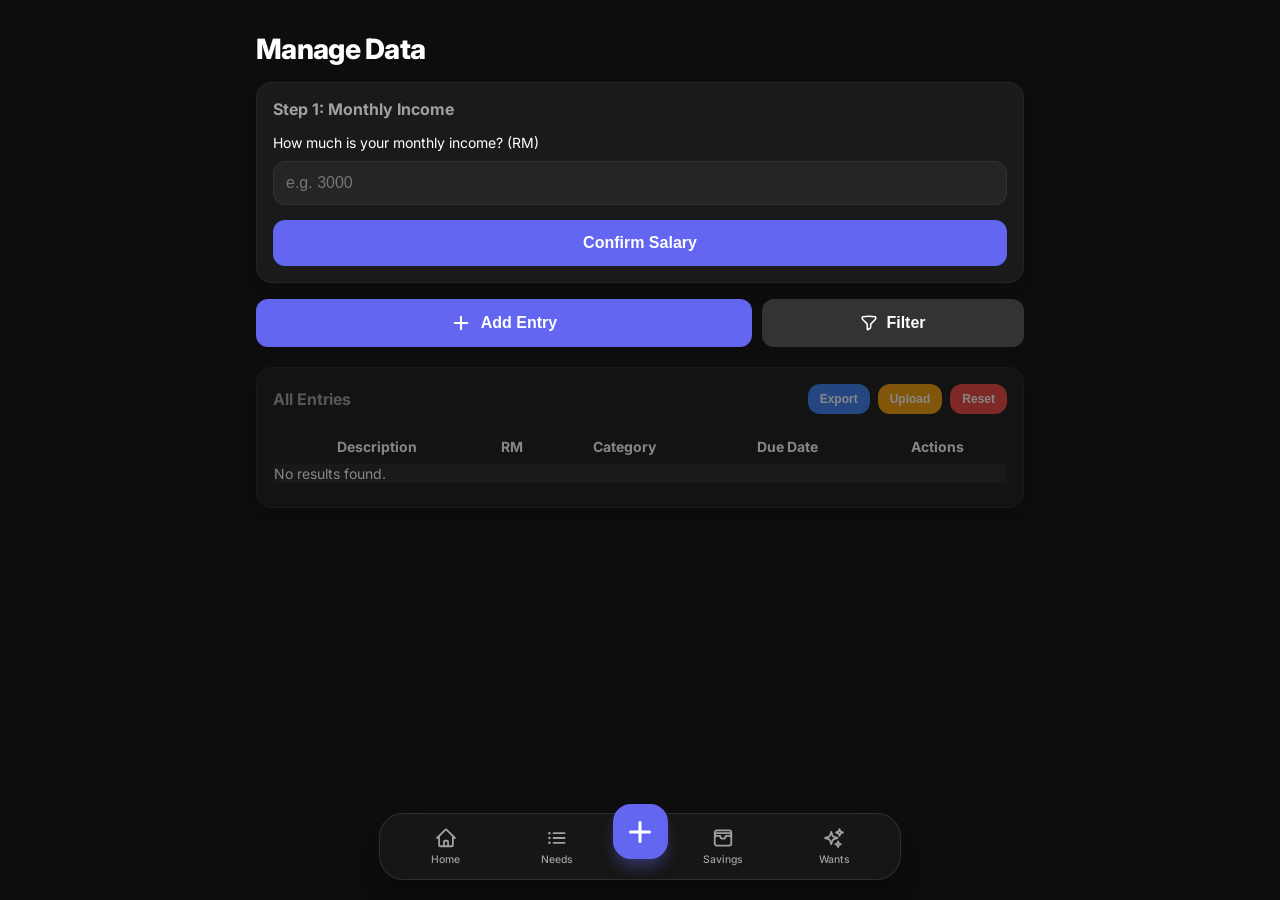
==== commit cac6d3e3: "new filter" ====
--- a/entry.html
+++ b/entry.html
@@ -80,11 +80,17 @@
     </div>
   </div>
 
-  <!-- Modal Trigger Button -->
-  <button onclick="openEntryModal()" style="margin-bottom: 20px; background: var(--accent-color); display: flex; align-items: center; justify-content: center; gap: 10px;">
-    <svg xmlns="http://www.w3.org/2000/svg" fill="none" viewBox="0 0 24 24" stroke-width="2.5" stroke="currentColor" style="width:20px;height:20px;"><path stroke-linecap="round" stroke-linejoin="round" d="M12 4.5v15m7.5-7.5h-15" /></svg>
-    Add New Entry
-  </button>
+  <!-- Modal Trigger Buttons -->
+  <div style="display: flex; gap: 10px; margin-bottom: 20px;">
+    <button onclick="openEntryModal()" style="flex: 2; margin-top: 0; background: var(--accent-color); display: flex; align-items: center; justify-content: center; gap: 10px;">
+      <svg xmlns="http://www.w3.org/2000/svg" fill="none" viewBox="0 0 24 24" stroke-width="2.5" stroke="currentColor" style="width:20px;height:20px;"><path stroke-linecap="round" stroke-linejoin="round" d="M12 4.5v15m7.5-7.5h-15" /></svg>
+      Add Entry
+    </button>
+    <button onclick="openFilterModal()" style="flex: 1; margin-top: 0; background: #333; display: flex; align-items: center; justify-content: center; gap: 8px;">
+      <svg xmlns="http://www.w3.org/2000/svg" fill="none" viewBox="0 0 24 24" stroke-width="2" stroke="currentColor" style="width:18px;height:18px;"><path stroke-linecap="round" stroke-linejoin="round" d="M12 3c2.755 0 5.455.232 8.083.678.533.09.917.556.917 1.096v1.044a2.25 2.25 0 01-.659 1.591l-5.432 5.432a2.25 2.25 0 00-.659 1.591v2.927a2.25 2.25 0 01-1.244 2.013L9.75 21v-6.568a2.25 2.25 0 00-.659-1.591L3.659 7.409A2.25 2.25 0 013 5.818V4.774c0-.54.384-1.006.917-1.096A48.32 48.32 0 0112 3z" /></svg>
+      Filter
+    </button>
+  </div>
 
   <!-- Add Expense Modal -->
   <div id="entry-modal" class="modal-overlay">
@@ -108,6 +114,42 @@
     </div>
   </div>
 
+  <!-- Filter Modal -->
+  <div id="filter-modal" class="modal-overlay">
+    <div class="modal-content">
+      <div class="card" style="margin-bottom: 0; position: relative;">
+        <button class="close-modal" onclick="closeFilterModal()">&times;</button>
+        <h3>Search & Filter</h3>
+        
+        <div class="filter-group">
+          <label>Search Keyword</label>
+          <input type="text" id="search-keyword" placeholder="Search description..." oninput="renderAll()" style="margin-top: 5px;">
+        </div>
+
+        <div class="filter-group" style="margin-top: 20px;">
+          <label>Category</label>
+          <div class="filter-pills" id="filter-category">
+            <div class="pill active" data-value="All">All</div>
+            <div class="pill" data-value="Needs">Needs</div>
+            <div class="pill" data-value="Wants">Wants</div>
+            <div class="pill" data-value="Savings">Savings</div>
+          </div>
+        </div>
+
+        <div class="filter-group" style="margin-top: 15px;">
+          <label>Timeframe</label>
+          <div class="filter-pills" id="filter-time">
+            <div class="pill active" data-value="All">All</div>
+            <div class="pill" data-value="Week">This Week</div>
+            <div class="pill" data-value="Month">This Month</div>
+          </div>
+        </div>
+
+        <button onclick="closeFilterModal()" style="margin-top: 25px; background: #333;">View Results</button>
+      </div>
+    </div>
+  </div>
+
   <!-- Data Table -->
   <div class="card" id="data-table-card" style="opacity: 0.5; pointer-events: none;">
     <div style="display: flex; justify-content: space-between; align-items: center; margin-bottom: 15px;">
@@ -117,27 +159,6 @@
         <button onclick="document.getElementById('csv-upload').click()" style="width: auto; padding: 8px 12px; font-size: 0.75rem; margin-top: 0; background: #f59e0b;">Upload</button>
         <button onclick="resetData()" style="width: auto; padding: 8px 12px; font-size: 0.75rem; margin-top: 0; background: #ef4444;">Reset</button>
         <input type="file" id="csv-upload" accept=".csv" style="display: none;" onchange="importFromCSV(event)">
-      </div>
-    </div>
-
-    <!-- Filter Bar -->
-    <div class="filter-wrapper">
-      <div class="filter-group">
-        <label>Category</label>
-        <div class="filter-pills" id="filter-category">
-          <div class="pill active" data-value="All">All</div>
-          <div class="pill" data-value="Needs">Needs</div>
-          <div class="pill" data-value="Wants">Wants</div>
-          <div class="pill" data-value="Savings">Savings</div>
-        </div>
-      </div>
-      <div class="filter-group">
-        <label>Timeframe</label>
-        <div class="filter-pills" id="filter-time">
-          <div class="pill active" data-value="All">All</div>
-          <div class="pill" data-value="Week">This Week</div>
-          <div class="pill" data-value="Month">This Month</div>
-        </div>
       </div>
     </div>
 
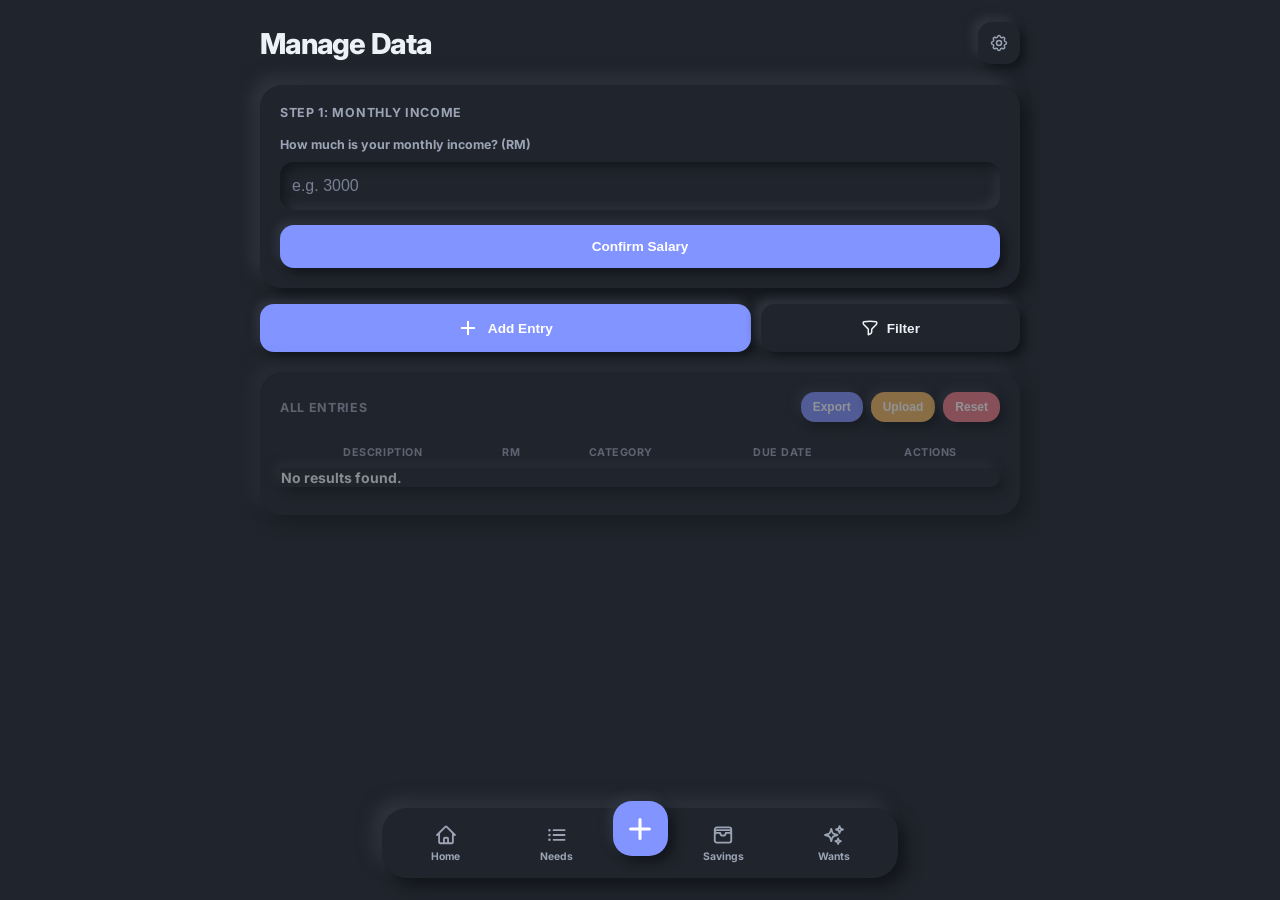
==== commit 239f0d0e: "latest update" ====
--- a/entry.html
+++ b/entry.html
@@ -4,12 +4,15 @@
   <meta charset="UTF-8">
   <title>Manage Data - Monthly Tracker</title>
   <meta name="viewport" content="width=device-width, initial-scale=1.0, maximum-scale=1.0, user-scalable=no">
-  <meta name="theme-color" content="#0d0d0d">
+  <meta name="theme-color" content="#20242c">
   <meta name="apple-mobile-web-app-capable" content="yes">
   <meta name="apple-mobile-web-app-status-bar-style" content="black-translucent">
   <link rel="manifest" href="manifest.json">
   <link rel="stylesheet" href="styles.css">
+  <link rel="stylesheet" id="theme-stylesheet" href="">
   <link rel="stylesheet" href="popup.css">
+  <script src="theme.js"></script>
+  <script src="settings.js"></script>
   <link href="https://fonts.googleapis.com/css2?family=Inter:wght@400;500;600;700;800&display=swap" rel="stylesheet">
 </head>
 <body>
@@ -82,7 +85,7 @@
 
   <!-- Modal Trigger Buttons -->
   <div style="display: flex; gap: 10px; margin-bottom: 20px;">
-    <button onclick="openEntryModal()" style="flex: 2; margin-top: 0; background: var(--accent-color); display: flex; align-items: center; justify-content: center; gap: 10px;">
+    <button id="open-entry-modal" type="button" style="flex: 2; margin-top: 0; background: var(--accent-color); display: flex; align-items: center; justify-content: center; gap: 10px;">
       <svg xmlns="http://www.w3.org/2000/svg" fill="none" viewBox="0 0 24 24" stroke-width="2.5" stroke="currentColor" style="width:20px;height:20px;"><path stroke-linecap="round" stroke-linejoin="round" d="M12 4.5v15m7.5-7.5h-15" /></svg>
       Add Entry
     </button>
@@ -187,4 +190,4 @@
   });
 </script>
 </body>
-</html>+</html>
--- a/styles.css
+++ b/styles.css
@@ -1,13 +1,18 @@
 :root {
-  --bg-color: #0d0d0d;
-  --card-bg: #1a1a1a;
-  --text-primary: #ffffff;
-  --text-secondary: #a0a0a0;
-  --accent-color: #6366f1; /* Modern Indigo */
-  --success: #10b981;
-  --warning: #f59e0b;
-  --danger: #ef4444;
-  --nav-bg: rgba(26, 26, 26, 0.8);
+  --bg-color: #20242c;
+  --card-bg: #20242c;
+  --text-primary: #edf1f7;
+  --text-secondary: #9aa4b5;
+  --accent-color: #8294ff;
+  --success: #55c69d;
+  --warning: #f0b65e;
+  --danger: #ed7c85;
+  --nav-bg: #20242c;
+  --shadow-dark: #12151a;
+  --shadow-light: #303640;
+  --raised: 8px 8px 16px var(--shadow-dark), -8px -8px 16px var(--shadow-light);
+  --raised-sm: 5px 5px 10px var(--shadow-dark), -5px -5px 10px var(--shadow-light);
+  --inset: inset 5px 5px 10px #15181e, inset -5px -5px 10px #2c323c;
 }
 
 html, body {
@@ -18,15 +23,29 @@
   overflow: hidden;
 }
 
+/* Global Scrollbar Hiding */
+* {
+  -ms-overflow-style: none;  /* IE and Edge */
+  scrollbar-width: none;     /* Firefox */
+}
+
+*::-webkit-scrollbar {
+  display: none;             /* Chrome, Safari, Opera */
+}
+
 body {
   font-family: 'Inter', -apple-system, BlinkMacSystemFont, sans-serif;
   background: var(--bg-color);
   color: var(--text-primary);
   display: flex;
   flex-direction: column;
-  -ms-overflow-style: none;
-  scrollbar-width: none;
   font-size: 14px;
+}
+
+.icon-inline {
+  width: 16px;
+  height: 16px;
+  flex-shrink: 0;
 }
 
 /* Mobile Font Scaling & Smaller Icons */
@@ -38,7 +57,7 @@
 
   /* Smaller SVG Icons */
   .nav-item svg { width: 18px; height: 18px; }
-  .icon-inline { width: 15px; height: 14px; }
+  .icon-inline { width: 14px; height: 14px; }
   .fab { width: 48px; height: 48px; margin-bottom: 25px; }
   .fab svg { width: 22px !important; height: 22px !important; }
 
@@ -63,8 +82,6 @@
   td { font-size: 0.75rem; min-height: 24px; }
   td::before { font-size: 0.65rem; }
 }
-
-body::-webkit-scrollbar { display: none; }
 
 
 .container {
@@ -95,7 +112,10 @@
   border: 1px solid rgba(255,255,255,0.05);
   box-shadow: 0 10px 15px -3px rgba(0, 0, 0, 0.1);
   overflow: hidden;
-}
+  -ms-overflow-style: none;
+  scrollbar-width: none;
+}
+.card::-webkit-scrollbar { display: none; }
 
 .card h3 {
   font-size: 1rem;
@@ -289,6 +309,13 @@
   transition: border-color 0.2s;
   box-sizing: border-box;
   display: block;
+  height: 48px; /* Force consistent height */
+  appearance: none;
+}
+
+input[type="date"] {
+  position: relative;
+  min-height: 48px;
 }
 
 input:focus { border-color: var(--accent-color); outline: none; }
@@ -426,7 +453,10 @@
   margin-bottom: 15px;
   overflow-x: auto;
   padding: 4px 0;
-}
+  -ms-overflow-style: none;
+  scrollbar-width: none;
+}
+.filter-pills::-webkit-scrollbar { display: none; }
 
 .pill {
   padding: 8px 16px;
@@ -449,7 +479,10 @@
   display: flex;
   flex-direction: column;
   gap: 10px;
-}
+  -ms-overflow-style: none;
+  scrollbar-width: none;
+}
+#reminders-list::-webkit-scrollbar { display: none; }
 
 .reminder-item {
   padding: 12px;
@@ -463,6 +496,88 @@
 
 .reminder-item.due-soon { border-left: 4px solid var(--warning); }
 .reminder-item.overdue { border-left: 4px solid var(--danger); }
+
+/* Clickable card */
+.card-clickable {
+  cursor: pointer;
+  transition: transform 0.2s, background 0.2s;
+}
+.card-clickable:active { transform: scale(0.98); background: #222; }
+
+/* Modal Bottom Sheet */
+.bottom-sheet {
+  position: fixed;
+  bottom: 0;
+  left: 0;
+  width: 100%;
+  height: 100%;
+  z-index: 3000;
+  visibility: hidden;
+  display: flex;
+  flex-direction: column;
+  justify-content: flex-end;
+}
+
+.bottom-sheet.active {
+  visibility: visible;
+}
+
+.bottom-sheet-overlay {
+  position: absolute;
+  top: 0;
+  left: 0;
+  width: 100%;
+  height: 100%;
+  background: rgba(0,0,0,0.7);
+  backdrop-filter: blur(4px);
+  -webkit-backdrop-filter: blur(4px);
+  opacity: 0;
+  transition: opacity 0.3s ease;
+}
+
+.bottom-sheet.active .bottom-sheet-overlay {
+  opacity: 1;
+}
+
+.bottom-sheet-content {
+  position: relative;
+  background: var(--bg-color);
+  border-radius: 24px 24px 0 0;
+  padding: 20px;
+  max-height: 80vh;
+  overflow-y: auto;
+  transform: translateY(100%);
+  transition: transform 0.3s cubic-bezier(0.16, 1, 0.3, 1);
+  border-top: 1px solid rgba(255,255,255,0.1);
+  -ms-overflow-style: none;
+  scrollbar-width: none;
+}
+.bottom-sheet-content::-webkit-scrollbar { display: none; }
+
+.bottom-sheet.active .bottom-sheet-content {
+  transform: translateY(0);
+}
+
+.bottom-sheet-header {
+  display: flex;
+  justify-content: space-between;
+  align-items: center;
+  margin-bottom: 20px;
+  position: sticky;
+  top: 0;
+  background: var(--bg-color);
+  padding-bottom: 10px;
+  z-index: 10;
+}
+
+.handle {
+  width: 40px;
+  height: 4px;
+  background: #333;
+  border-radius: 2px;
+  margin: -10px auto 15px;
+}
+
 
 /* Skeleton */
 .skeleton {
@@ -519,3 +634,86 @@
   margin: 0;
   padding: 0;
 }
+
+/* Neumorphic design system */
+body { background: var(--bg-color); color: var(--text-primary); }
+.container { padding: 26px 20px 126px; }
+h2 { margin: 0 0 24px; font-size: 1.8rem; color: var(--text-primary); }
+label { color: var(--text-secondary); font-size: .78rem; font-weight: 700; }
+.icon-inline { color: var(--accent-color); }
+.card { background: var(--card-bg); border: 0; border-radius: 22px; padding: 20px; box-shadow: var(--raised); }
+.card h3 { color: var(--text-secondary); font-size: .78rem; letter-spacing: .055em; text-transform: uppercase; }
+.card-clickable { transition: transform .18s ease, box-shadow .18s ease; }
+.card-clickable:active { transform: scale(.985); background: var(--card-bg); box-shadow: var(--inset); }
+
+.bottom-nav { height: 70px; bottom: 22px; width: calc(100% - 36px); padding: 0 8px; background: var(--nav-bg); border: 0; border-radius: 25px; box-shadow: var(--raised); backdrop-filter: none; }
+.nav-item { height: 52px; min-width: 54px; justify-content: center; border-radius: 16px; font-weight: 700; }
+.nav-item.active { color: var(--accent-color); box-shadow: var(--inset); }
+.nav-item p { font-weight: 700; }
+.fab { margin-bottom: 29px; border-radius: 19px; background: var(--accent-color); box-shadow: 6px 6px 12px #12151a, -4px -4px 10px #303640; }
+.fab:active { transform: translateY(2px); box-shadow: inset 4px 4px 9px #596bc5, inset -4px -4px 9px #a8b3ff; }
+
+.dashboard-grid { gap: 14px; margin-bottom: 23px; }
+.stat-card { padding: 17px 8px; border: 0; border-radius: 19px; background: var(--card-bg); box-shadow: var(--raised-sm); }
+.stat-card.info, .stat-card.success, .stat-card.warning { border-bottom: 0; }
+.stat-card h3 { color: var(--text-secondary); font-size: .62rem; }.stat-card p { font-size: .95rem; }.stat-card.info p { color: var(--accent-color); }.stat-card.success p { color: var(--success); }.stat-card.warning p { color: var(--warning); }
+.health-circle { border: 0; background: var(--card-bg); box-shadow: var(--inset); }.health-text p { color: var(--text-secondary); }
+.budget-item-header { font-size: .78rem; }.progress-container { padding: 2px; background: var(--card-bg); box-shadow: var(--inset); }.progress-bar { box-shadow: 1px 1px 4px #9da6df; }
+
+input:not([type="checkbox"]), select { border: 0; background: var(--card-bg); color: var(--text-primary); border-radius: 14px; box-shadow: var(--inset); }
+input:focus, select:focus { border: 0; box-shadow: inset 4px 4px 8px #15181e, inset -4px -4px 8px #2c323c, 0 0 0 2px rgba(130,148,255,.28); }
+input::placeholder { color: #768194; }
+button { border-radius: 14px; background: var(--accent-color); box-shadow: 5px 5px 10px #12151a, -4px -4px 9px #303640; font-size: .85rem; }
+button:active { transform: translateY(2px); box-shadow: inset 4px 4px 8px #596bc5, inset -4px -4px 8px #a8b3ff; }
+.btn-secondary, button[style*="background: #333"] { color: var(--text-primary) !important; background: var(--card-bg) !important; box-shadow: var(--raised-sm) !important; }
+button[style*="background: #3b82f6"] { background: var(--accent-color) !important; } button[style*="background: #f59e0b"] { background: var(--warning) !important; } button[style*="background: #ef4444"] { background: var(--danger) !important; }
+
+tbody tr { background: var(--card-bg); box-shadow: var(--raised-sm); } th { color: var(--text-secondary); font-size: .67rem; letter-spacing: .05em; text-transform: uppercase; } tbody td:first-child { border-radius: 13px 0 0 13px; font-weight: 700; } tbody td:last-child { border-radius: 0 13px 13px 0; }
+.completed-row { box-shadow: none !important; }.filter-pills { gap: 10px; padding: 5px 2px 9px; }.pill { background: var(--card-bg); border: 0; border-radius: 14px; box-shadow: var(--raised-sm); }.pill.active { color: var(--accent-color); background: var(--card-bg); box-shadow: var(--inset); }
+.reminder-item { background: var(--card-bg); box-shadow: var(--raised-sm); color: var(--text-secondary); }
+
+.bottom-sheet-overlay, .modal-overlay { background: rgba(70, 80, 98, .32); }.bottom-sheet-content { background: var(--card-bg); border: 0; border-radius: 27px 27px 0 0; box-shadow: 0 -8px 22px rgba(104,112,127,.18); }.bottom-sheet-header { background: var(--card-bg); }.bottom-sheet-header h3 { color: var(--text-primary) !important; }.handle { background: var(--card-bg); box-shadow: var(--inset); }.close-modal { border-radius: 50%; color: var(--text-secondary); background: var(--card-bg) !important; box-shadow: var(--raised-sm) !important; }
+.skeleton { background: linear-gradient(100deg,#1a1e25 20%,#2d333d 45%,#1a1e25 70%); background-size: 200% 100%; }
+
+@media screen and (max-width: 600px) {
+  .container { padding: 21px 16px 118px; } h2 { font-size: 1.5rem; margin-bottom: 21px; } .card { padding: 16px; border-radius: 19px; margin-bottom: 17px; } .dashboard-grid { gap: 10px; margin-bottom: 18px; } .stat-card { padding: 14px 5px; border-radius: 15px; } .stat-card h3 { font-size: .55rem; } .stat-card p { font-size: .78rem; } .health-circle { width: 60px; height: 60px; font-size: .9rem; } .health-score-container { gap: 13px; } .bottom-nav { bottom: 15px; height: 64px; } .fab { width: 50px; height: 50px; margin-bottom: 25px; }
+  tbody tr { border: 0; background: var(--card-bg); box-shadow: var(--raised-sm); } td::before { color: var(--accent-color); }
+}
+
+@keyframes loading { to { background-position: -200% 0; } }
+
+/* Theme settings */
+.top-settings { float: right; width: 42px; height: 42px; margin: -4px 0 0 12px; display: flex; align-items: center; justify-content: center; color: var(--text-secondary); background: var(--card-bg); border-radius: 14px; box-shadow: var(--raised-sm); transition: color .18s, box-shadow .18s, transform .18s; }
+.top-settings:hover { color: var(--accent-color); }.top-settings:active { transform: translateY(2px); box-shadow: var(--inset); }.top-settings svg { width: 20px; height: 20px; }
+.settings-page .container { max-width: 640px; }.settings-intro { margin: -11px 0 24px; color: var(--text-secondary); font-size: .85rem; line-height: 1.55; }.theme-options { display: grid; gap: 14px; }.theme-choice { width: 100%; min-height: 112px; margin: 0; padding: 16px; text-align: left; color: var(--text-primary); background: var(--card-bg); border-radius: 20px; box-shadow: var(--raised); display: grid; grid-template-columns: 68px 1fr 20px; align-items: center; gap: 16px; }.theme-choice:hover { transform: translateY(-1px); }.theme-choice.selected { box-shadow: var(--inset); }.theme-choice.selected .theme-check { opacity: 1; }.theme-preview { width: 68px; height: 68px; display: grid; grid-template-columns: 1fr 1fr; gap: 6px; padding: 7px; border-radius: 17px; background: #20242c; }.theme-preview span { border-radius: 7px; background: #303640; }.theme-preview span:first-child { background: #8294ff; }.theme-preview.aurora { background: linear-gradient(135deg, #31486d, #18322f); }.theme-preview.aurora span { background: rgba(226,232,255,.25); }.theme-preview.aurora span:first-child { background: #a594ff; }.theme-preview.bento { background: #111824; border-radius: 13px; }.theme-preview.bento span { border-radius: 4px; background: #27364d; }.theme-preview.bento span:first-child { background: #7a9cff; }.theme-preview.clay { background: #393340; border-radius: 24px; }.theme-preview.clay span { border-radius: 10px; background: #514756; }.theme-preview.clay span:first-child { background: #e887b7; }.theme-copy strong { display: block; font-size: .94rem; }.theme-copy small { display: block; margin-top: 5px; color: var(--text-secondary); font-size: .72rem; line-height: 1.45; }.theme-check { color: var(--accent-color); font-size: 1.05rem; opacity: 0; transition: opacity .18s; }
+
+/* Saved app preferences */
+body.hide-health .card:has(#health-circle), body.hide-reminders .card:has(#reminders-list) { display: none; }
+html.large-text body { font-size: 16px; }
+html.large-text .nav-item p, html.large-text .card h3 { font-size: .75rem; }
+html.reduce-motion *, html.reduce-motion *::before, html.reduce-motion *::after { animation-duration: .01ms !important; transition-duration: .01ms !important; scroll-behavior: auto !important; }
+.settings-section { margin-bottom: 22px; padding: 20px; background: var(--card-bg); border-radius: 22px; box-shadow: var(--raised); }
+.settings-section h3 { margin: 0 0 12px; color: var(--text-secondary); font-size: .76rem; letter-spacing: .06em; text-transform: uppercase; }
+.settings-section .settings-intro { margin: 0 0 17px; }
+.settings-row { display: flex; align-items: center; justify-content: space-between; gap: 16px; padding: 14px 0; border-bottom: 1px solid rgba(154, 164, 181, .18); }
+.settings-row:last-child { border-bottom: 0; padding-bottom: 0; }
+.settings-row span { min-width: 0; }
+.settings-row strong, .settings-row small { display: block; }
+.settings-row strong { font-size: .84rem; }
+.settings-row small { margin-top: 4px; color: var(--text-secondary); font-size: .7rem; line-height: 1.35; }
+.settings-row select { width: 142px; min-width: 142px; margin: 0; font-size: .72rem; }
+.settings-toggle input { width: 44px; height: 24px; margin: 0; appearance: none; border-radius: 99px; background: var(--card-bg); box-shadow: var(--inset); cursor: pointer; position: relative; }
+.settings-toggle input::after { content: ''; position: absolute; width: 17px; height: 17px; top: 3px; left: 4px; border-radius: 50%; background: var(--text-secondary); transition: transform .2s, background .2s; }
+.settings-toggle input:checked::after { transform: translateX(18px); background: var(--accent-color); }
+.settings-actions { display: grid; grid-template-columns: repeat(3, 1fr); gap: 10px; }
+.settings-actions button { margin: 0; font-size: .72rem; }
+@media screen and (max-width: 600px) { .settings-section { padding: 16px; border-radius: 19px; } .settings-row select { width: 120px; min-width: 120px; } .settings-actions { grid-template-columns: 1fr; } }
+
+/* Minimal modal close icon */
+.close-modal { width: auto !important; height: auto; padding: 0; border-radius: 0; color: var(--text-secondary); background: transparent !important; box-shadow: none !important; font-size: 1.7rem; font-weight: 400; line-height: 1; }
+.close-modal:active { transform: none; box-shadow: none !important; color: var(--accent-color); }
+
+
+/* Reliable modal interaction state */
+.modal-overlay { pointer-events: none; }
+.modal-overlay.active { display: flex !important; pointer-events: auto; }
--- a/popup.css
+++ b/popup.css
@@ -5,7 +5,7 @@
   left: 0;
   width: 100vw;
   height: 100vh;
-  background: rgba(0, 0, 0, 0.85);
+  background: rgba(70, 80, 98, 0.32);
   backdrop-filter: blur(8px);
   -webkit-backdrop-filter: blur(8px);
   display: flex;
@@ -23,13 +23,13 @@
 }
 
 .popup-card {
-  background: #1e1e1e;
-  border: 1px solid #444;
-  border-radius: 20px;
+  background: var(--card-bg);
+  border: 0;
+  border-radius: 22px;
   width: 85%;
   max-width: 360px;
   padding: 30px 20px;
-  box-shadow: 0 25px 50px -12px rgba(0, 0, 0, 0.5);
+  box-shadow: 10px 10px 22px #12151a, -10px -10px 22px #303640;
   transform: translateY(20px) scale(0.9);
   transition: transform 0.3s cubic-bezier(0.34, 1.56, 0.64, 1);
   text-align: center;
@@ -43,13 +43,13 @@
   font-size: 0.9rem;
   font-weight: 800;
   margin-bottom: 12px;
-  color: #ffffff;
+  color: var(--text-primary);
   letter-spacing: -0.5px;
 }
 
 .popup-message {
   font-size: 0.6rem;
-  color: #cccccc;
+  color: var(--text-secondary);
   margin-bottom: 25px;
   line-height: 1.6;
 }
@@ -77,17 +77,18 @@
 }
 
 .popup-btn-primary {
-  background: linear-gradient(135deg, #4CAF50, #45a049);
+  background: var(--success);
   color: white;
 }
 
 .popup-btn-secondary {
-  background: #333;
-  color: #eee;
+  background: var(--card-bg);
+  color: var(--text-primary);
+  box-shadow: 4px 4px 8px #12151a, -4px -4px 8px #303640;
 }
 
 .popup-btn-danger {
-  background: linear-gradient(135deg, #f44336, #d32f2f);
+  background: var(--danger);
   color: white;
 }
 
@@ -107,14 +108,14 @@
 }
 
 .toast {
-  background: #252525;
-  color: #fff;
+  background: var(--card-bg);
+  color: var(--text-primary);
   padding: 10px 24px;
   border-radius: 50px;
   font-size: 0.7rem;
   font-weight: 500;
-  box-shadow: 0 10px 25px rgba(0,0,0,0.3);
-  border: 1px solid #444;
+  box-shadow: 6px 6px 14px #12151a, -6px -6px 14px #303640;
+  border: 0;
   opacity: 0;
   transform: translateY(-20px);
   animation: toastFadeIn 0.2s cubic-bezier(0.23, 1, 0.32, 1) forwards;
